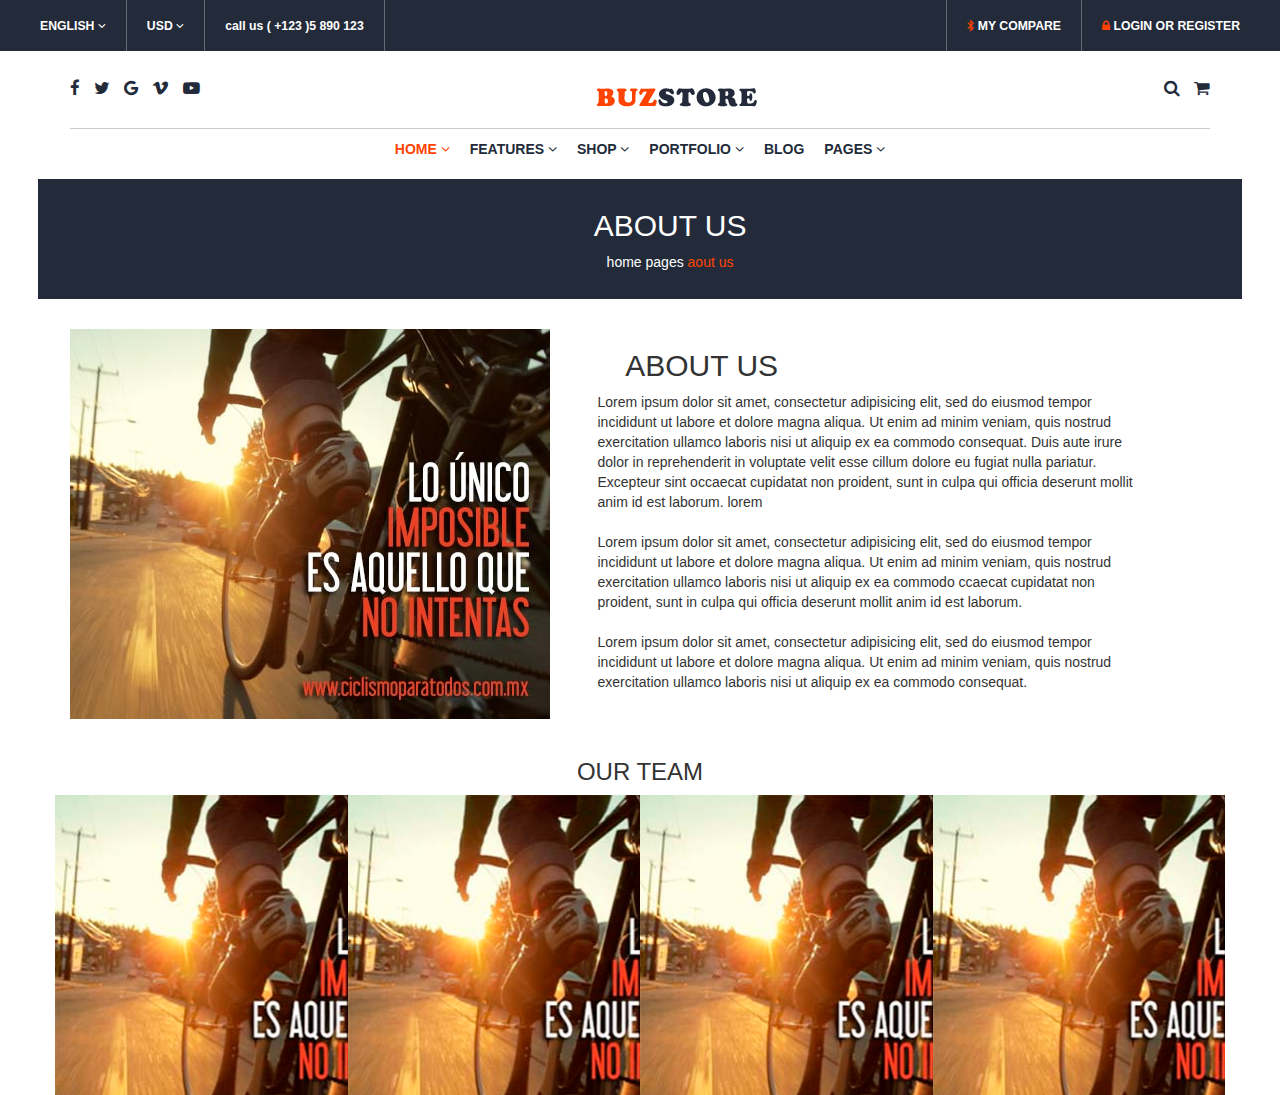
==== maquetacion-final/10.html @ 06519780 "pestaña10" ====
<!DOCTYPE html>
<html lang="en">
<head>
	<meta charset="UTF-8">
	<meta name="viewport" content="width=device-width, user-scalable=no, initial-scale=1.0, maximum-scale=1.0, minimum-scale=1.0">
	<title>Document</title>
	<link rel="stylesheet" href="https://cdnjs.cloudflare.com/ajax/libs/font-awesome/4.6.3/css/font-awesome.css">
	<link rel="stylesheet" href="css/style.css">
	<link rel="stylesheet" type="text/css" href="css/10.css">
	<link rel="stylesheet" href="css/bootstrap.min.css">
</head>
<body>
	<header>
		<div class="top_header">
			<div class="container_top_header">
				<div class="item_top_header">
					<ul>
						<li class="firs-border"><a href="">ENGLISH <i class="fa fa-angle-down" aria-hidden="true"></i></a></li>
						<li class="firs-border"><a href="">USD <i class="fa fa-angle-down" aria-hidden="true"></i></a></li>
						<li class="firs-border"><a href="">call us ( +123 )5 890 123</a></li>
					</ul>
				</div>
				<div class="item_top_header">
					<ul>
						<li class="second-border"><a href=""><i class="fa fa-bluetooth-b orange" aria-hidden="true"></i> MY COMPARE</a></li>
						<li class="second-border"><a href=""><i class="fa fa-lock orange" aria-hidden="true"></i> LOGIN OR REGISTER</a></li>
					</ul>
				</div>
			</div>
		</div>
		<div class="bottom_header">
			<div class="container">
				<div class="container_bottom_header">
					<div class="item_bottom_header w100">
						<a href="" class="sepa-left"><i class="fa fa-facebook" aria-hidden="true"></i></a>
						<a href="" class="sepa-left"><i class="fa fa-twitter" aria-hidden="true"></i></a>
						<a href="" class="sepa-left"><i class="fa fa-google" aria-hidden="true"></i></a>
						<a href="" class="sepa-left"><i class="fa fa-vimeo" aria-hidden="true"></i></a>
						<a href="" class="sepa-left"><i class="fa fa-youtube-play" aria-hidden="true"></i></a>
					</div>
					<div class="item_bottom_header w100">
						<h1><a href="index.html" class="sepa-left"><img src="img/logo.png" alt=""></a></h1>
					</div>
					<div class="item_bottom_header w100">
						<a href="#" class="sepa-right"><i class="fa fa-search" aria-hidden="true"></i></a>
						<a href="#" class="sepa-right"><i class="fa fa-shopping-cart" aria-hidden="true"></i></a>
					</div>
				</div>
				<div id="main-nav">
					<div class="nav">
						<ul>
							<li><a class="active" href="#">HOME <i class="fa fa-angle-down" aria-hidden="true"></i></a></li>
							<li><a href="#">FEATURES <i class="fa fa-angle-down" aria-hidden="true"></i></a></li>
							<li><a href="#">SHOP <i class="fa fa-angle-down" aria-hidden="true"></i></a></li>
							<li><a href="#">PORTFOLIO <i class="fa fa-angle-down" aria-hidden="true"></i></a></li>
							<li><a href="#">BLOG</a></li>
							<li><a href="#">PAGES <i class="fa fa-angle-down" aria-hidden="true"></i></a></li>
						</ul>
					</div>
					<div id="menu" class="menu-bar">
						<div class="uno"></div>
						<div class="dos"></div>
						<div class="tres"></div>
					</div>
				</div>
			</div>
		</div>
	</header>

	<div class="azul">
		<h2>ABOUT US</h2>
		<p class="subnav" >home pages <span class="naranja">aout us </span></p>
	</div>

	<section class="container">
		<div class="row">
			<div class="imagen col-xs-12 col-sm-5 col-md-5">
				<img src="img/promo.jpg ">
			</div>
			<div class="texto col-xs-12 col-sm-6 col-md-6">
				<h2>ABOUT US</h2>
				<p>Lorem ipsum dolor sit amet, consectetur adipisicing elit, sed do eiusmod
				tempor incididunt ut labore et dolore magna aliqua. Ut enim ad minim veniam,
				quis nostrud exercitation ullamco laboris nisi ut aliquip ex ea commodo
				consequat. Duis aute irure dolor in reprehenderit in voluptate velit esse
				cillum dolore eu fugiat nulla pariatur. Excepteur sint occaecat cupidatat non
				proident, sunt in culpa qui officia deserunt mollit anim id est laborum.
				lorem<br><br>Lorem ipsum dolor sit amet, consectetur adipisicing elit, sed do eiusmod
				tempor incididunt ut labore et dolore magna aliqua. Ut enim ad minim veniam,
				quis nostrud exercitation ullamco laboris nisi ut aliquip ex ea commodo
				ccaecat cupidatat non
				proident, sunt in culpa qui officia deserunt mollit anim id est laborum.<br><br>Lorem ipsum dolor sit amet, consectetur adipisicing elit, sed do eiusmod
				tempor incididunt ut labore et dolore magna aliqua. Ut enim ad minim veniam,
				quis nostrud exercitation ullamco laboris nisi ut aliquip ex ea commodo
				consequat.
				</p>
			</div>
		</div>

		<div class="cuadros row">
			<h3>OUR TEAM</h3>
			<div class="cuadreo1 col-xs-12 col-sm-5 col-md-3">
				<div class="info cuadreo1 col-xs-12 col-sm-5 col-md-12">
					<p>ANA OZAWA</p>
					<P class="naran">Marketing</P>
					<p>Lorem ipsum dolor sit amet, consectetur adipisicing elit, sed do eiusmod
					tempor incididunt ut labore et dolore magna aliqua. Ut enim ad minim veniam,
					quis nostrud exercitation.</p>
					<div class="item_bottom_header w100">
						<a class="ico" href="" class="sepa-left"><i class="fa fa-facebook" aria-hidden="true"></i></a>
						<a class="ico" href="" class="sepa-left"><i class="fa fa-twitter" aria-hidden="true"></i></a>
						<a class="ico" href="" class="sepa-left"><i class="fa fa-google" aria-hidden="true"></i></a>
						<a class="ico" href="" class="sepa-left"><i class="fa fa-vimeo" aria-hidden="true"></i></a>
						<a class="ico" href="" class="sepa-left"><i class="fa fa-youtube-play" aria-hidden="true"></i></a>
					</div>
				</div>
			</div>

			<div class="cuadreo1 col-xs-12 col-sm-5 col-md-3">
				<div class="info">
					<p>ANA OZAWA</p>
					<P class="naran">Marketing</P>
					<p>Lorem ipsum dolor sit amet, consectetur adipisicing elit, sed do eiusmod
					tempor incididunt ut labore et dolore magna aliqua. Ut enim ad minim veniam,
					quis nostrud exercitation.</p>
					<div class="item_bottom_header w100">
						<a class="ico" href="" class="sepa-left"><i class="fa fa-facebook" aria-hidden="true"></i></a>
						<a class="ico" href="" class="sepa-left"><i class="fa fa-twitter" aria-hidden="true"></i></a>
						<a class="ico" href="" class="sepa-left"><i class="fa fa-google" aria-hidden="true"></i></a>
						<a class="ico" href="" class="sepa-left"><i class="fa fa-vimeo" aria-hidden="true"></i></a>
						<a class="ico" href="" class="sepa-left"><i class="fa fa-youtube-play" aria-hidden="true"></i></a>
					</div>
				</div>
			</div>

			<div class="cuadreo1 col-xs-12 col-sm-5 col-md-3">
				<div class="info">
					<p>ANA OZAWA</p>
					<P class="naran">Marketing</P>
					<p>Lorem ipsum dolor sit amet, consectetur adipisicing elit, sed do eiusmod
					tempor incididunt ut labore et dolore magna aliqua. Ut enim ad minim veniam,
					quis nostrud exercitation.</p>
					<div class="item_bottom_header w100">
						<a class="ico" href="" class="sepa-left"><i class="fa fa-facebook" aria-hidden="true"></i></a>
						<a class="ico" href="" class="sepa-left"><i class="fa fa-twitter" aria-hidden="true"></i></a>
						<a class="ico" href="" class="sepa-left"><i class="fa fa-google" aria-hidden="true"></i></a>
						<a class="ico" href="" class="sepa-left"><i class="fa fa-vimeo" aria-hidden="true"></i></a>
						<a class="ico" href="" class="sepa-left"><i class="fa fa-youtube-play" aria-hidden="true"></i></a>
					</div>
				</div>
			</div>

			<div class="cuadreo1 col-xs-12 col-sm-5 col-md-3">
				<div class="info">
					<p>ANA OZAWA</p>
					<P class="naran">Marketing</P>
					<p>Lorem ipsum dolor sit amet, consectetur adipisicing elit, sed do eiusmod
					tempor incididunt ut labore et dolore magna aliqua. Ut enim ad minim veniam,
					quis nostrud exercitation.</p>
					<div class="item_bottom_header w100">
						<a class="ico" href="" class="sepa-left"><i class="fa fa-facebook" aria-hidden="true"></i></a>
						<a class="ico" href="" class="sepa-left"><i class="fa fa-twitter" aria-hidden="true"></i></a>
						<a class="ico" href="" class="sepa-left"><i class="fa fa-google" aria-hidden="true"></i></a>
						<a class="ico" href="" class="sepa-left"><i class="fa fa-vimeo" aria-hidden="true"></i></a>
						<a class="ico" href="" class="sepa-left"><i class="fa fa-youtube-play" aria-hidden="true"></i></a>
					</div>
				</div>
			</div>
		</div>
		
	</section>

	<script src="https://cdnjs.cloudflare.com/ajax/libs/jquery/3.1.1/jquery.min.js"></script>
	<script src='js/menu-bar.js'></script>
	<script src='js/bootstrap.min.js'></script>
</body>
</html>
---- maquetacion-final/css/style.css ----
body {
  margin: 0;
  padding: 0;
  font-family: sans-serif; }

.container {
  width: 90%;
  margin: auto;
  max-width: 1400px; }

.top_header {
  background: #232b3a;
  padding: 0 20px; }
  .top_header .container_top_header {
    display: flex;
    justify-content: space-between;
    flex-wrap: wrap; }
    .top_header .container_top_header .item_top_header ul {
      display: flex;
      padding: 0;
      margin: 0; }
      .top_header .container_top_header .item_top_header ul li {
        list-style: none;
        padding: 15px 0; }
        .top_header .container_top_header .item_top_header ul li a {
          text-decoration: none;
          color: #fff;
          font-size: 0.875em;
          font-weight: bold;
          margin: 0 20px; }
          .top_header .container_top_header .item_top_header ul li a .orange {
            color: #ff4301; }
      .top_header .container_top_header .item_top_header ul .firs-border {
        border-right: 1px solid rgba(255, 255, 255, 0.3); }
      .top_header .container_top_header .item_top_header ul .second-border {
        border-left: 1px solid rgba(255, 255, 255, 0.3); }

.bottom_header .container_bottom_header {
  display: flex;
  justify-content: space-between;
  flex-wrap: wrap;
  align-items: center;
  border-bottom: 1px solid #ccc; }
  .bottom_header .container_bottom_header .item_bottom_header a {
    color: #232b3a;
    transition: all .5s;
    font-size: 1.2em; }
    .bottom_header .container_bottom_header .item_bottom_header a:hover {
      color: #ff4301; }
  .bottom_header .container_bottom_header .item_bottom_header .sepa-left {
    margin-right: 10px; }
  .bottom_header .container_bottom_header .item_bottom_header .sepa-right {
    margin-left: 10px; }
.bottom_header .nav {
  display: flex;
  justify-content: center; }
  .bottom_header .nav ul {
    display: flex;
    padding: 0; }
    .bottom_header .nav ul li {
      list-style: none;
      margin: 10px 10px; }
      .bottom_header .nav ul li a {
        text-decoration: none;
        color: #232b3a;
        font-weight: bold;
        transition: all .5s; }
        .bottom_header .nav ul li a:hover {
          color: #ff4301; }
      .bottom_header .nav ul li a.active {
        color: #ff4301; }

.menu-bar {
  width: 35px;
  cursor: pointer;
  display: none; }
  .menu-bar .uno, .menu-bar .dos, .menu-bar .tres {
    width: 100%;
    background: #ff4301;
    height: 3px;
    -webkit-transition: all 0.5s;
    -moz-transition: all 0.5s;
    -ms-transition: all 0.5s;
    transition: all 0.5s; }
  .menu-bar .dos {
    margin: 5px 0; }

/*animacion*/
.mostrar .uno {
  transform: rotate(45deg) translate(5px, 5px); }

.mostrar .dos {
  opacity: 0; }

.mostrar .tres {
  transform: rotate(-45deg) translate(6px, -7px); }

.mostrar .menu {
  visibility: visible;
  opacity: 1; }

/*-----RESPONSIVE-----*/
@media screen and (max-width: 48em) {
  .bottom_header .nav {
    display: none; }
  .bottom_header .nav ul {
    flex-direction: column;
    align-items: center;
    justify-content: center; }
    .bottom_header .nav ul li a {
      margin-left: 0;
      line-height: 50px;
      color: #232b3a; }
  .bottom_header .nav.visible {
    height: 100vh; }
  .bottom_header .nav {
    display: flex;
    justify-content: center;
    background-color: #ccc;
    position: absolute;
    top: 0;
    left: 0;
    right: 0;
    width: 100%;
    z-index: -10;
    overflow: hidden;
    height: 0;
    transition: 0.5s height;
    -webkit-transition: 0.5s height;
    -moz-transition: 0.5s height;
    -ms-transition: 0.5s height; }

  .menu-bar {
    display: inline-block;
    float: right;
    margin-top: 10px; } }
@media screen and (max-width: 44.6875em) {
  .top_header {
    display: none; } }
@media screen and (max-width: 30em) {
  .w100 {
    width: 100%;
    align-items: center;
    text-align: center;
    vertical-aling: middle; }

  .bottom_header {
    flex-direction: column; } }

/*# sourceMappingURL=style.css.map */
---- maquetacion-final/css/10.css ----
.azul{
	width: 94%;
	margin-left: 3%;
	padding-top: 10px;
	height: 120px;
	background: #232b3a;
	color: white;
	text-align: center;	
	margin-bottom: 30px;
}

h2{
	padding-left: 5%;
}

.subnav{
	padding-left: 5%;
}

.imagen{
	width: 100%;
}

.naranja{
	color: #ff4301;
}

.texto{
	margin-left: 40px;
}

.cuadros{
	padding-top: 20px;
}

.camp-text{
	text-align: center;
}

.naran{
	text-align: center;
	color: #ff4301;
}

h3{
	color: red;
	text-align: center;
	font-size: 20px;
}

@media (max-width: 1200px) {
	.texto{
		margin-right: 30px;
	}
}


.cuadreo1{
	height: 300px;
	width: 50%;
	background: url(../img/promo1.jpg);
}

.info{
	padding-top: 80px;
	text-align: center;
	color: white;
	width: 100%;
	height:300px;	
	background: rgba(31, 31, 31, 0.9);
	-webkit-transition:opacity 0.5s;
	opacity: 0;
}

.cuadreo1:hover .info{
	opacity: 1

}

.ico i{
	margin-left: 10px;
	color: white;
}

.ico i:hover{
	color: #ff4301;
	background-attachment: fixed;
}
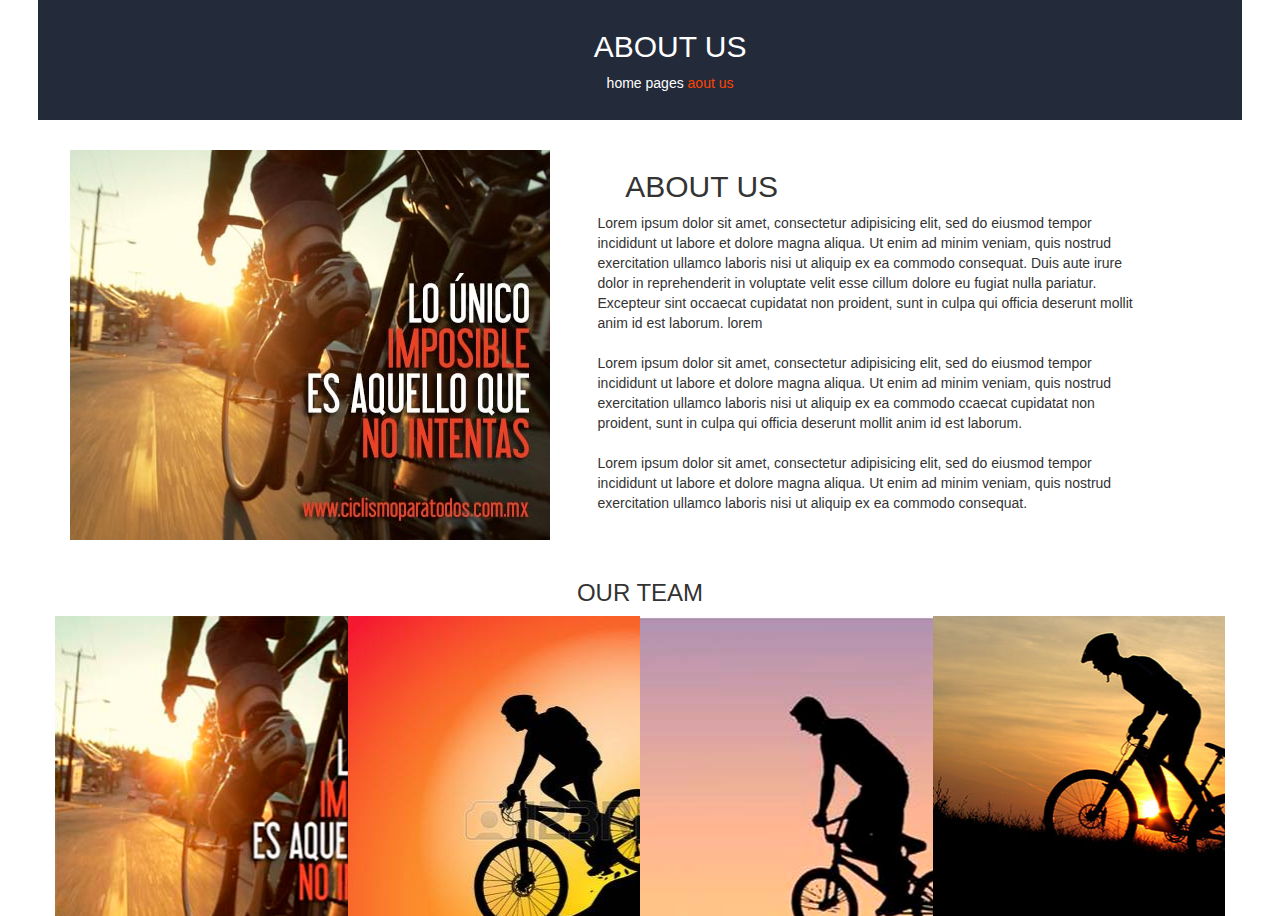
==== commit f6ca777c: "cuerpo pestaña10" ====
--- a/maquetacion-final/10.html
+++ b/maquetacion-final/10.html
@@ -10,62 +10,6 @@
 	<link rel="stylesheet" href="css/bootstrap.min.css">
 </head>
 <body>
-	<header>
-		<div class="top_header">
-			<div class="container_top_header">
-				<div class="item_top_header">
-					<ul>
-						<li class="firs-border"><a href="">ENGLISH <i class="fa fa-angle-down" aria-hidden="true"></i></a></li>
-						<li class="firs-border"><a href="">USD <i class="fa fa-angle-down" aria-hidden="true"></i></a></li>
-						<li class="firs-border"><a href="">call us ( +123 )5 890 123</a></li>
-					</ul>
-				</div>
-				<div class="item_top_header">
-					<ul>
-						<li class="second-border"><a href=""><i class="fa fa-bluetooth-b orange" aria-hidden="true"></i> MY COMPARE</a></li>
-						<li class="second-border"><a href=""><i class="fa fa-lock orange" aria-hidden="true"></i> LOGIN OR REGISTER</a></li>
-					</ul>
-				</div>
-			</div>
-		</div>
-		<div class="bottom_header">
-			<div class="container">
-				<div class="container_bottom_header">
-					<div class="item_bottom_header w100">
-						<a href="" class="sepa-left"><i class="fa fa-facebook" aria-hidden="true"></i></a>
-						<a href="" class="sepa-left"><i class="fa fa-twitter" aria-hidden="true"></i></a>
-						<a href="" class="sepa-left"><i class="fa fa-google" aria-hidden="true"></i></a>
-						<a href="" class="sepa-left"><i class="fa fa-vimeo" aria-hidden="true"></i></a>
-						<a href="" class="sepa-left"><i class="fa fa-youtube-play" aria-hidden="true"></i></a>
-					</div>
-					<div class="item_bottom_header w100">
-						<h1><a href="index.html" class="sepa-left"><img src="img/logo.png" alt=""></a></h1>
-					</div>
-					<div class="item_bottom_header w100">
-						<a href="#" class="sepa-right"><i class="fa fa-search" aria-hidden="true"></i></a>
-						<a href="#" class="sepa-right"><i class="fa fa-shopping-cart" aria-hidden="true"></i></a>
-					</div>
-				</div>
-				<div id="main-nav">
-					<div class="nav">
-						<ul>
-							<li><a class="active" href="#">HOME <i class="fa fa-angle-down" aria-hidden="true"></i></a></li>
-							<li><a href="#">FEATURES <i class="fa fa-angle-down" aria-hidden="true"></i></a></li>
-							<li><a href="#">SHOP <i class="fa fa-angle-down" aria-hidden="true"></i></a></li>
-							<li><a href="#">PORTFOLIO <i class="fa fa-angle-down" aria-hidden="true"></i></a></li>
-							<li><a href="#">BLOG</a></li>
-							<li><a href="#">PAGES <i class="fa fa-angle-down" aria-hidden="true"></i></a></li>
-						</ul>
-					</div>
-					<div id="menu" class="menu-bar">
-						<div class="uno"></div>
-						<div class="dos"></div>
-						<div class="tres"></div>
-					</div>
-				</div>
-			</div>
-		</div>
-	</header>
 
 	<div class="azul">
 		<h2>ABOUT US</h2>
@@ -116,7 +60,7 @@
 				</div>
 			</div>
 
-			<div class="cuadreo1 col-xs-12 col-sm-5 col-md-3">
+			<div class="cuadreo2 col-xs-12 col-sm-5 col-md-3">
 				<div class="info">
 					<p>ANA OZAWA</p>
 					<P class="naran">Marketing</P>
@@ -133,7 +77,7 @@
 				</div>
 			</div>
 
-			<div class="cuadreo1 col-xs-12 col-sm-5 col-md-3">
+			<div class="cuadreo3 col-xs-12 col-sm-5 col-md-3">
 				<div class="info">
 					<p>ANA OZAWA</p>
 					<P class="naran">Marketing</P>
@@ -150,7 +94,7 @@
 				</div>
 			</div>
 
-			<div class="cuadreo1 col-xs-12 col-sm-5 col-md-3">
+			<div class="cuadreo4 col-xs-12 col-sm-5 col-md-3">
 				<div class="info">
 					<p>ANA OZAWA</p>
 					<P class="naran">Marketing</P>
--- a/maquetacion-final/css/10.css
+++ b/maquetacion-final/css/10.css
@@ -88,3 +88,36 @@
 	color: #ff4301;
 	background-attachment: fixed;
 }
+
+.cuadreo2{
+	height: 300px;
+	width: 50%;
+	background: url(../img/bici.jpg);
+}
+
+.cuadreo2:hover .info{
+	opacity: 1
+
+}
+
+.cuadreo3{
+	height: 300px;
+	width: 50%;
+	background: url(../img/bici2.jpg);
+}
+
+.cuadreo3:hover .info{
+	opacity: 1
+
+}
+
+.cuadreo4{
+	height: 300px;
+	width: 50%;
+	background: url(../img/ciclismo.jpg);
+}
+
+.cuadreo4:hover .info{
+	opacity: 1
+
+}
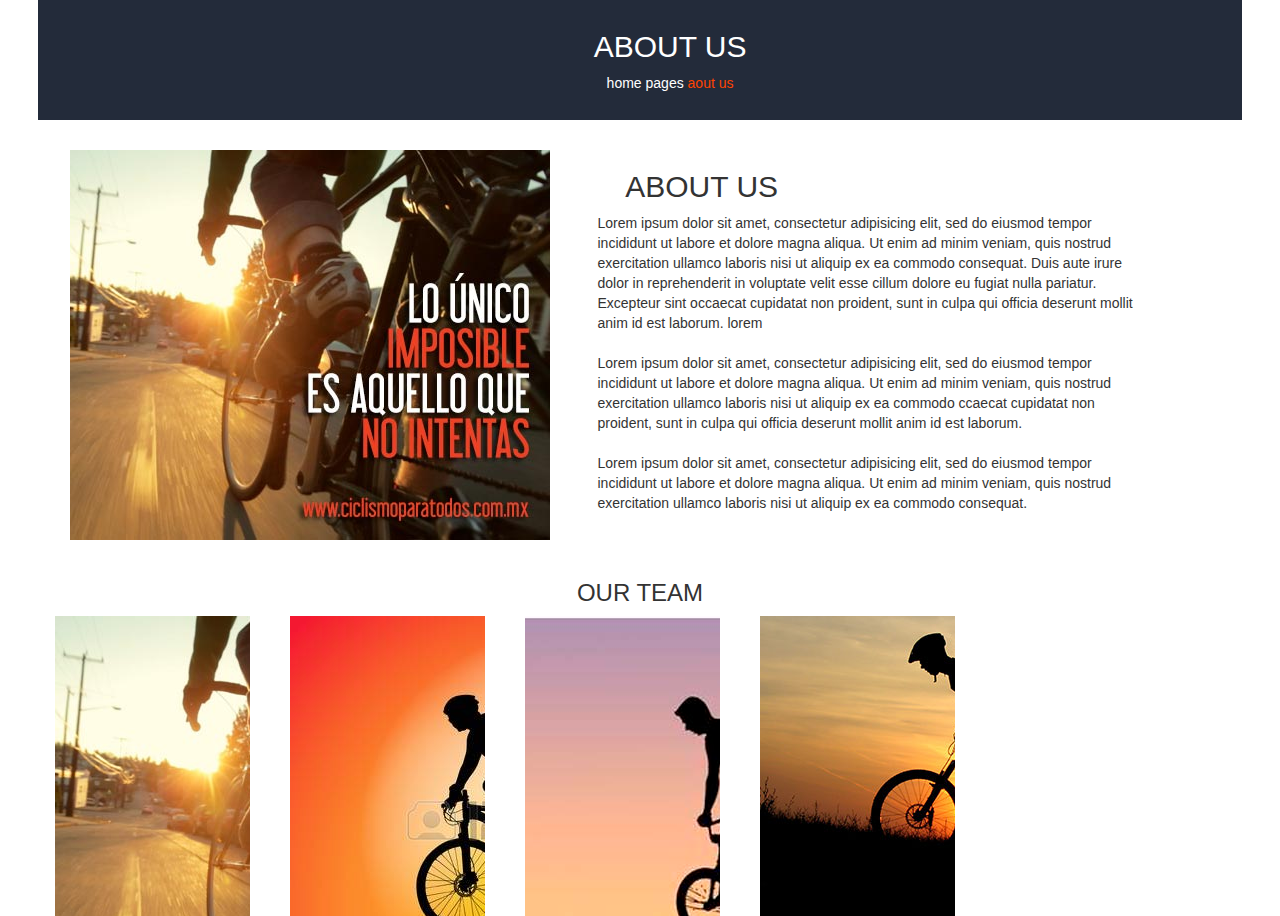
==== commit 777df482: "10" ====
--- a/maquetacion-final/10.html
+++ b/maquetacion-final/10.html
@@ -43,13 +43,12 @@
 
 		<div class="cuadros row">
 			<h3>OUR TEAM</h3>
-			<div class="cuadreo1 col-xs-12 col-sm-5 col-md-3">
-				<div class="info cuadreo1 col-xs-12 col-sm-5 col-md-12">
+			<div class="cuadreo1 col-xs-12 col-sm-5 col-md-2">
+				<div class="info">
 					<p>ANA OZAWA</p>
 					<P class="naran">Marketing</P>
 					<p>Lorem ipsum dolor sit amet, consectetur adipisicing elit, sed do eiusmod
-					tempor incididunt ut labore et dolore magna aliqua. Ut enim ad minim veniam,
-					quis nostrud exercitation.</p>
+					tempor.</p>
 					<div class="item_bottom_header w100">
 						<a class="ico" href="" class="sepa-left"><i class="fa fa-facebook" aria-hidden="true"></i></a>
 						<a class="ico" href="" class="sepa-left"><i class="fa fa-twitter" aria-hidden="true"></i></a>
@@ -60,13 +59,12 @@
 				</div>
 			</div>
 
-			<div class="cuadreo2 col-xs-12 col-sm-5 col-md-3">
+			<div class="cuadreo2 col-xs-12 col-sm-5 col-md-2">
 				<div class="info">
 					<p>ANA OZAWA</p>
 					<P class="naran">Marketing</P>
 					<p>Lorem ipsum dolor sit amet, consectetur adipisicing elit, sed do eiusmod
-					tempor incididunt ut labore et dolore magna aliqua. Ut enim ad minim veniam,
-					quis nostrud exercitation.</p>
+					tempor.</p>
 					<div class="item_bottom_header w100">
 						<a class="ico" href="" class="sepa-left"><i class="fa fa-facebook" aria-hidden="true"></i></a>
 						<a class="ico" href="" class="sepa-left"><i class="fa fa-twitter" aria-hidden="true"></i></a>
@@ -77,13 +75,12 @@
 				</div>
 			</div>
 
-			<div class="cuadreo3 col-xs-12 col-sm-5 col-md-3">
+			<div class="cuadreo3 col-xs-12 col-sm-5 col-md-2">
 				<div class="info">
 					<p>ANA OZAWA</p>
 					<P class="naran">Marketing</P>
 					<p>Lorem ipsum dolor sit amet, consectetur adipisicing elit, sed do eiusmod
-					tempor incididunt ut labore et dolore magna aliqua. Ut enim ad minim veniam,
-					quis nostrud exercitation.</p>
+					tempor.</p>
 					<div class="item_bottom_header w100">
 						<a class="ico" href="" class="sepa-left"><i class="fa fa-facebook" aria-hidden="true"></i></a>
 						<a class="ico" href="" class="sepa-left"><i class="fa fa-twitter" aria-hidden="true"></i></a>
@@ -94,13 +91,12 @@
 				</div>
 			</div>
 
-			<div class="cuadreo4 col-xs-12 col-sm-5 col-md-3">
+			<div class="cuadreo4 col-xs-12 col-sm-5 col-md-2">
 				<div class="info">
 					<p>ANA OZAWA</p>
 					<P class="naran">Marketing</P>
 					<p>Lorem ipsum dolor sit amet, consectetur adipisicing elit, sed do eiusmod
-					tempor incididunt ut labore et dolore magna aliqua. Ut enim ad minim veniam,
-					quis nostrud exercitation.</p>
+					tempor.</p>
 					<div class="item_bottom_header w100">
 						<a class="ico" href="" class="sepa-left"><i class="fa fa-facebook" aria-hidden="true"></i></a>
 						<a class="ico" href="" class="sepa-left"><i class="fa fa-twitter" aria-hidden="true"></i></a>
--- a/maquetacion-final/css/10.css
+++ b/maquetacion-final/css/10.css
@@ -60,7 +60,8 @@
 .cuadreo1{
 	height: 300px;
 	width: 50%;
-	background: url(../img/promo1.jpg);
+	background: url(../img/promo.jpg);
+	margin-right: 40px;
 }
 
 .info{
@@ -93,6 +94,7 @@
 	height: 300px;
 	width: 50%;
 	background: url(../img/bici.jpg);
+	margin-right: 40px;
 }
 
 .cuadreo2:hover .info{
@@ -104,6 +106,7 @@
 	height: 300px;
 	width: 50%;
 	background: url(../img/bici2.jpg);
+	margin-right: 40px;
 }
 
 .cuadreo3:hover .info{
@@ -115,6 +118,7 @@
 	height: 300px;
 	width: 50%;
 	background: url(../img/ciclismo.jpg);
+
 }
 
 .cuadreo4:hover .info{
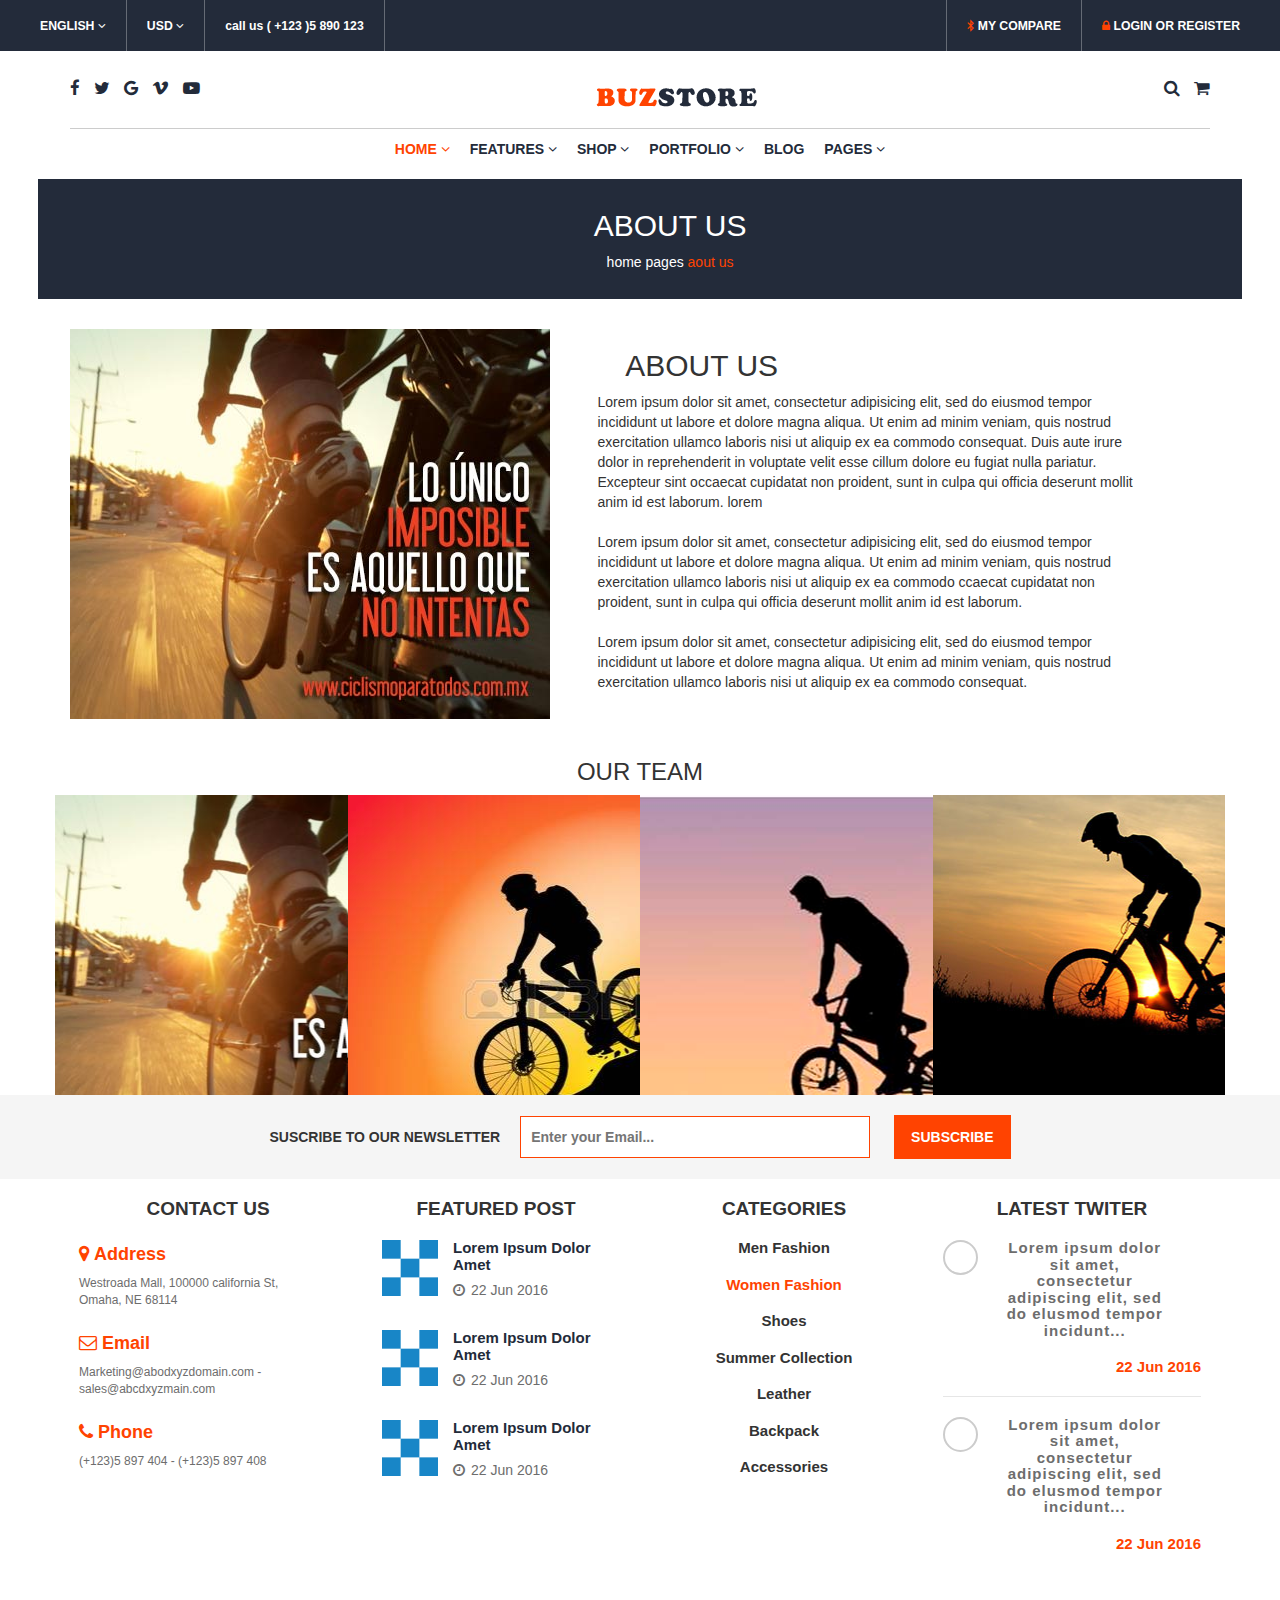
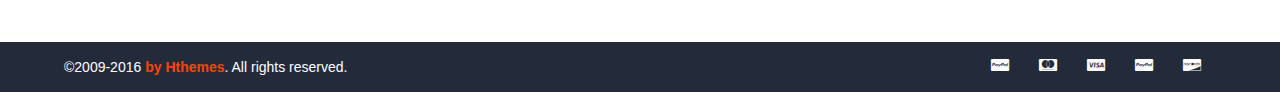
==== commit 811a988e: "pestaña10" ====
--- a/maquetacion-final/10.html
+++ b/maquetacion-final/10.html
@@ -5,11 +5,70 @@
 	<meta name="viewport" content="width=device-width, user-scalable=no, initial-scale=1.0, maximum-scale=1.0, minimum-scale=1.0">
 	<title>Document</title>
 	<link rel="stylesheet" href="https://cdnjs.cloudflare.com/ajax/libs/font-awesome/4.6.3/css/font-awesome.css">
+	<link rel="stylesheet" href="css/main.css">
+	<link rel="stylesheet" href="css/footer.css">
 	<link rel="stylesheet" href="css/style.css">
 	<link rel="stylesheet" type="text/css" href="css/10.css">
 	<link rel="stylesheet" href="css/bootstrap.min.css">
 </head>
 <body>
+
+	<header>
+		<div class="top_header">
+			<div class="container_top_header">
+				<div class="item_top_header">
+					<ul>
+						<li class="firs-border"><a href="">ENGLISH <i class="fa fa-angle-down" aria-hidden="true"></i></a></li>
+						<li class="firs-border"><a href="">USD <i class="fa fa-angle-down" aria-hidden="true"></i></a></li>
+						<li class="firs-border"><a href="">call us ( +123 )5 890 123</a></li>
+					</ul>
+				</div>
+				<div class="item_top_header">
+					<ul>
+						<li class="second-border"><a href=""><i class="fa fa-bluetooth-b orange" aria-hidden="true"></i> MY COMPARE</a></li>
+						<li class="second-border"><a href=""><i class="fa fa-lock orange" aria-hidden="true"></i> LOGIN OR REGISTER</a></li>
+					</ul>
+				</div>
+			</div>
+		</div>
+		<div class="bottom_header">
+			<div class="container">
+				<div class="container_bottom_header">
+					<div class="item_bottom_header w100">
+						<a href="" class="sepa-left"><i class="fa fa-facebook" aria-hidden="true"></i></a>
+						<a href="" class="sepa-left"><i class="fa fa-twitter" aria-hidden="true"></i></a>
+						<a href="" class="sepa-left"><i class="fa fa-google" aria-hidden="true"></i></a>
+						<a href="" class="sepa-left"><i class="fa fa-vimeo" aria-hidden="true"></i></a>
+						<a href="" class="sepa-left"><i class="fa fa-youtube-play" aria-hidden="true"></i></a>
+					</div>
+					<div class="item_bottom_header w100">
+						<h1><a href="index.html" class="sepa-left"><img src="img/logo.png" alt=""></a></h1>
+					</div>
+					<div class="item_bottom_header w100">
+						<a href="#" class="sepa-right"><i class="fa fa-search" aria-hidden="true"></i></a>
+						<a href="#" class="sepa-right"><i class="fa fa-shopping-cart" aria-hidden="true"></i></a>
+					</div>
+				</div>
+				<div id="main-nav">
+					<div class="nav">
+						<ul>
+							<li><a class="active" href="#">HOME <i class="fa fa-angle-down" aria-hidden="true"></i></a></li>
+							<li><a href="#">FEATURES <i class="fa fa-angle-down" aria-hidden="true"></i></a></li>
+							<li><a href="#">SHOP <i class="fa fa-angle-down" aria-hidden="true"></i></a></li>
+							<li><a href="#">PORTFOLIO <i class="fa fa-angle-down" aria-hidden="true"></i></a></li>
+							<li><a href="#">BLOG</a></li>
+							<li><a href="#">PAGES <i class="fa fa-angle-down" aria-hidden="true"></i></a></li>
+						</ul>
+					</div>
+					<div id="menu" class="menu-bar">
+						<div class="uno"></div>
+						<div class="dos"></div>
+						<div class="tres"></div>
+					</div>
+				</div>
+			</div>
+		</div>
+	</header>
 
 	<div class="azul">
 		<h2>ABOUT US</h2>
@@ -43,72 +102,167 @@
 
 		<div class="cuadros row">
 			<h3>OUR TEAM</h3>
-			<div class="cuadreo1 col-xs-12 col-sm-5 col-md-2">
-				<div class="info">
-					<p>ANA OZAWA</p>
-					<P class="naran">Marketing</P>
-					<p>Lorem ipsum dolor sit amet, consectetur adipisicing elit, sed do eiusmod
-					tempor.</p>
-					<div class="item_bottom_header w100">
-						<a class="ico" href="" class="sepa-left"><i class="fa fa-facebook" aria-hidden="true"></i></a>
-						<a class="ico" href="" class="sepa-left"><i class="fa fa-twitter" aria-hidden="true"></i></a>
-						<a class="ico" href="" class="sepa-left"><i class="fa fa-google" aria-hidden="true"></i></a>
-						<a class="ico" href="" class="sepa-left"><i class="fa fa-vimeo" aria-hidden="true"></i></a>
-						<a class="ico" href="" class="sepa-left"><i class="fa fa-youtube-play" aria-hidden="true"></i></a>
-					</div>
-				</div>
-			</div>
-
-			<div class="cuadreo2 col-xs-12 col-sm-5 col-md-2">
-				<div class="info">
-					<p>ANA OZAWA</p>
-					<P class="naran">Marketing</P>
-					<p>Lorem ipsum dolor sit amet, consectetur adipisicing elit, sed do eiusmod
-					tempor.</p>
-					<div class="item_bottom_header w100">
-						<a class="ico" href="" class="sepa-left"><i class="fa fa-facebook" aria-hidden="true"></i></a>
-						<a class="ico" href="" class="sepa-left"><i class="fa fa-twitter" aria-hidden="true"></i></a>
-						<a class="ico" href="" class="sepa-left"><i class="fa fa-google" aria-hidden="true"></i></a>
-						<a class="ico" href="" class="sepa-left"><i class="fa fa-vimeo" aria-hidden="true"></i></a>
-						<a class="ico" href="" class="sepa-left"><i class="fa fa-youtube-play" aria-hidden="true"></i></a>
-					</div>
-				</div>
-			</div>
-
-			<div class="cuadreo3 col-xs-12 col-sm-5 col-md-2">
-				<div class="info">
-					<p>ANA OZAWA</p>
-					<P class="naran">Marketing</P>
-					<p>Lorem ipsum dolor sit amet, consectetur adipisicing elit, sed do eiusmod
-					tempor.</p>
-					<div class="item_bottom_header w100">
-						<a class="ico" href="" class="sepa-left"><i class="fa fa-facebook" aria-hidden="true"></i></a>
-						<a class="ico" href="" class="sepa-left"><i class="fa fa-twitter" aria-hidden="true"></i></a>
-						<a class="ico" href="" class="sepa-left"><i class="fa fa-google" aria-hidden="true"></i></a>
-						<a class="ico" href="" class="sepa-left"><i class="fa fa-vimeo" aria-hidden="true"></i></a>
-						<a class="ico" href="" class="sepa-left"><i class="fa fa-youtube-play" aria-hidden="true"></i></a>
-					</div>
-				</div>
-			</div>
-
-			<div class="cuadreo4 col-xs-12 col-sm-5 col-md-2">
-				<div class="info">
-					<p>ANA OZAWA</p>
-					<P class="naran">Marketing</P>
-					<p>Lorem ipsum dolor sit amet, consectetur adipisicing elit, sed do eiusmod
-					tempor.</p>
-					<div class="item_bottom_header w100">
-						<a class="ico" href="" class="sepa-left"><i class="fa fa-facebook" aria-hidden="true"></i></a>
-						<a class="ico" href="" class="sepa-left"><i class="fa fa-twitter" aria-hidden="true"></i></a>
-						<a class="ico" href="" class="sepa-left"><i class="fa fa-google" aria-hidden="true"></i></a>
-						<a class="ico" href="" class="sepa-left"><i class="fa fa-vimeo" aria-hidden="true"></i></a>
-						<a class="ico" href="" class="sepa-left"><i class="fa fa-youtube-play" aria-hidden="true"></i></a>
-					</div>
-				</div>
-			</div>
-		</div>
-		
+			<div class="cuadreo1 col-xs-12 col-sm-5 col-md-3">
+				<div class="info">
+					<p>ANA OZAWA</p>
+					<P class="naran">Marketing</P>
+					<p>Lorem ipsum dolor sit amet, consectetur adipisicing elit, sed do eiusmod
+					tempor.</p>
+					<div class="item_bottom_header w100">
+						<a class="ico" href="" class="sepa-left"><i class="fa fa-facebook" aria-hidden="true"></i></a>
+						<a class="ico" href="" class="sepa-left"><i class="fa fa-twitter" aria-hidden="true"></i></a>
+						<a class="ico" href="" class="sepa-left"><i class="fa fa-google" aria-hidden="true"></i></a>
+						<a class="ico" href="" class="sepa-left"><i class="fa fa-vimeo" aria-hidden="true"></i></a>
+						<a class="ico" href="" class="sepa-left"><i class="fa fa-youtube-play" aria-hidden="true"></i></a>
+					</div>
+				</div>
+			</div>
+
+			<div class="cuadreo2 col-xs-12 col-sm-5 col-md-3">
+				<div class="info">
+					<p>ANA OZAWA</p>
+					<P class="naran">Marketing</P>
+					<p>Lorem ipsum dolor sit amet, consectetur adipisicing elit, sed do eiusmod
+					tempor.</p>
+					<div class="item_bottom_header w100">
+						<a class="ico" href="" class="sepa-left"><i class="fa fa-facebook" aria-hidden="true"></i></a>
+						<a class="ico" href="" class="sepa-left"><i class="fa fa-twitter" aria-hidden="true"></i></a>
+						<a class="ico" href="" class="sepa-left"><i class="fa fa-google" aria-hidden="true"></i></a>
+						<a class="ico" href="" class="sepa-left"><i class="fa fa-vimeo" aria-hidden="true"></i></a>
+						<a class="ico" href="" class="sepa-left"><i class="fa fa-youtube-play" aria-hidden="true"></i></a>
+					</div>
+				</div>
+			</div>
+
+			<div class="cuadreo3 col-xs-12 col-sm-5 col-md-3">
+				<div class="info">
+					<p>ANA OZAWA</p>
+					<P class="naran">Marketing</P>
+					<p>Lorem ipsum dolor sit amet, consectetur adipisicing elit, sed do eiusmod
+					tempor.</p>
+					<div class="item_bottom_header w100">
+						<a class="ico" href="" class="sepa-left"><i class="fa fa-facebook" aria-hidden="true"></i></a>
+						<a class="ico" href="" class="sepa-left"><i class="fa fa-twitter" aria-hidden="true"></i></a>
+						<a class="ico" href="" class="sepa-left"><i class="fa fa-google" aria-hidden="true"></i></a>
+						<a class="ico" href="" class="sepa-left"><i class="fa fa-vimeo" aria-hidden="true"></i></a>
+						<a class="ico" href="" class="sepa-left"><i class="fa fa-youtube-play" aria-hidden="true"></i></a>
+					</div>
+				</div>
+			</div>
+
+			<div class="cuadreo4 col-xs-12 col-sm-5 col-md-3">
+				<div class="info">
+					<p>ANA OZAWA</p>
+					<P class="naran">Marketing</P>
+					<p>Lorem ipsum dolor sit amet, consectetur adipisicing elit, sed do eiusmod
+					tempor.</p>
+					<div class="item_bottom_header w100">
+						<a class="ico" href="" class="sepa-left"><i class="fa fa-facebook" aria-hidden="true"></i></a>
+						<a class="ico" href="" class="sepa-left"><i class="fa fa-twitter" aria-hidden="true"></i></a>
+						<a class="ico" href="" class="sepa-left"><i class="fa fa-google" aria-hidden="true"></i></a>
+						<a class="ico" href="" class="sepa-left"><i class="fa fa-vimeo" aria-hidden="true"></i></a>
+						<a class="ico" href="" class="sepa-left"><i class="fa fa-youtube-play" aria-hidden="true"></i></a>
+					</div>
+				</div>
+			</div>
+		</div>
 	</section>
+
+
+	<section>
+		<div class="top-footer">
+			<div class="buscar">
+				SUSCRIBE TO OUR NEWSLETTER<input placeholder="Enter your Email..." class="campo" type="text"></input>
+				<input class="boton" type="button" value="SUBSCRIBE"></input>
+			</div>
+			<div class="resto">
+				<div class="contact FI col-lg-3 col-md-3 col-sm-6 col-xs-12">
+					<h3>CONTACT US</h3>
+					<div class="texto">
+						<h4 class="orange2"><i class="fa fa-map-marker" aria-hidden="true"></i>Address</h4>
+						<p>Westroada Mall, 100000 california St,<br>Omaha, NE 68114</p>
+					</div>
+					<div class="texto">
+						<h4 class="orange2"><i class="fa fa-envelope-o" aria-hidden="true"></i>Email</h4>
+						<p>Marketing@abodxyzdomain.com -<br>sales@abcdxyzmain.com</p>
+					</div>
+					<div class="texto">
+						<h4 class="orange2"><i class="fa fa-phone" aria-hidden="true"></i>Phone</h4>
+						<p>(+123)5 897 404 - (+123)5 897 408</p>
+					</div>
+				</div>
+				<div class="featured FI col-lg-3 col-md-3 col-sm-6 col-xs-12">
+					<h3>FEATURED POST</h3>
+					<div class="posts">
+						<div class="post-img col-lg-4">
+							<img src="img/lorem.png">
+						</div>
+						<div class="post-text col-lg-8">
+							<h4>Lorem Ipsum Dolor Amet</h4>
+							<p class="date"><i class="fa fa-clock-o" aria-hidden="true"></i>22 Jun 2016</p>
+						</div>
+					</div>
+					<div class="posts">
+						<div class="post-img col-lg-4">
+							<img src="img/lorem.png">
+						</div>
+						<div class="post-text col-lg-8">
+							<h4>Lorem Ipsum Dolor Amet</h4>
+							<p class="date"><i class="fa fa-clock-o" aria-hidden="true"></i>22 Jun 2016</p>
+						</div>
+					</div>
+					<div class="posts">
+						<div class="post-img col-lg-4">
+							<img src="img/lorem.png">
+						</div>
+						<div class="post-text col-lg-8">
+							<h4>Lorem Ipsum Dolor Amet</h4>
+							<p class="date"><i class="fa fa-clock-o" aria-hidden="true"></i>22 Jun 2016</p>
+						</div>
+					</div>
+				</div>
+				<div class="categories FI col-lg-3 col-md-3 col-sm-6 col-xs-12">
+					<h3>CATEGORIES</h3>
+					<div class="cat-text">
+						<h3>Men Fashion</h3>
+						<h3 class="orange2">Women Fashion</h3>
+						<h3>Shoes</h3>
+						<h3>Summer Collection</h3>
+						<h3>Leather</h3>
+						<h3>Backpack</h3>
+						<h3>Accessories</h3>
+
+					</div>
+				</div>
+				<div class="latest FI col-lg-3 col-md-3 col-sm-6 col-xs-12">
+					<h3>LATEST TWITER</h3>
+					<div class="twi-all">
+						<div class="circle col-lg-3"></div>
+						<h3 class="col-lg-9">Lorem ipsum dolor sit amet, consectetur adipiscing elit, sed do elusmod tempor incidunt...</h3>
+					</div>
+					<h3 class="orange2 twi-orange">22 Jun 2016</h3>
+					<div class="twi-bb"></div>
+					<div class="twi-all">
+						<div class="circle col-lg-3"></div>
+						<h3 class="col-lg-9">Lorem ipsum dolor sit amet, consectetur adipiscing elit, sed do elusmod tempor incidunt...</h3>
+					</div>
+					<h3 class="orange2 twi-orange">22 Jun 2016</h3>
+				</div>
+			</div>
+		</div>
+	</div>
+		<footer>
+			<div class="encabezado2">
+				<span class="izq2 MB">©2009-2016 <span class="orange2 MB">by Hthemes</span>. All rights reserved.</span>
+				<div class="cards fa fa-cc-discover"></div>
+				<div class="cards fa fa-cc-paypal" aria-hidden="true"></div>
+				<div class="cards fa fa-cc-visa" aria-hidden="true"></div>
+				<div class="cards fa fa-cc-mastercard" aria-hidden="true"></div>
+				<div class="cards fa fa-cc-paypal" aria-hidden="true"></div>
+			</div>
+		</footer>
+	</section>
+
 
 	<script src="https://cdnjs.cloudflare.com/ajax/libs/jquery/3.1.1/jquery.min.js"></script>
 	<script src='js/menu-bar.js'></script>
--- a/maquetacion-final/css/main.css
+++ b/maquetacion-final/css/main.css
@@ -0,0 +1,150 @@
+body {
+  margin: 0;
+  padding: 0;
+  font-family: sans-serif; }
+
+.container {
+  width: 90%;
+  margin: auto;
+  max-width: 1400px; }
+
+.top_header {
+  background: #232b3a;
+  padding: 0 20px; }
+  .top_header .container_top_header {
+    display: flex;
+    justify-content: space-between;
+    flex-wrap: wrap; }
+    .top_header .container_top_header .item_top_header ul {
+      display: flex;
+      padding: 0;
+      margin: 0; }
+      .top_header .container_top_header .item_top_header ul li {
+        list-style: none;
+        padding: 15px 0; }
+        .top_header .container_top_header .item_top_header ul li a {
+          text-decoration: none;
+          color: #fff;
+          font-size: 0.875em;
+          font-weight: bold;
+          margin: 0 20px; }
+          .top_header .container_top_header .item_top_header ul li a .orange {
+            color: #ff4301; }
+      .top_header .container_top_header .item_top_header ul .firs-border {
+        border-right: 1px solid rgba(255, 255, 255, 0.3); }
+      .top_header .container_top_header .item_top_header ul .second-border {
+        border-left: 1px solid rgba(255, 255, 255, 0.3); }
+
+.bottom_header .container_bottom_header {
+  display: flex;
+  justify-content: space-between;
+  flex-wrap: wrap;
+  align-items: center;
+  border-bottom: 1px solid #ccc; }
+  .bottom_header .container_bottom_header .item_bottom_header a {
+    color: #232b3a;
+    transition: all .5s;
+    font-size: 1.2em; }
+    .bottom_header .container_bottom_header .item_bottom_header a:hover {
+      color: #ff4301; }
+  .bottom_header .container_bottom_header .item_bottom_header .sepa-left {
+    margin-right: 10px; }
+  .bottom_header .container_bottom_header .item_bottom_header .sepa-right {
+    margin-left: 10px; }
+.bottom_header .nav {
+  display: flex;
+  justify-content: center; }
+  .bottom_header .nav ul {
+    display: flex;
+    padding: 0; }
+    .bottom_header .nav ul li {
+      list-style: none;
+      margin: 10px 10px; }
+      .bottom_header .nav ul li a {
+        text-decoration: none;
+        color: #232b3a;
+        font-weight: bold;
+        transition: all .5s; }
+        .bottom_header .nav ul li a:hover {
+          color: #ff4301; }
+      .bottom_header .nav ul li a.active {
+        color: #ff4301; }
+
+.menu-bar {
+  width: 35px;
+  cursor: pointer;
+  display: none; }
+  .menu-bar .uno, .menu-bar .dos, .menu-bar .tres {
+    width: 100%;
+    background: #ff4301;
+    height: 3px;
+    -webkit-transition: all 0.5s;
+    -moz-transition: all 0.5s;
+    -ms-transition: all 0.5s;
+    transition: all 0.5s; }
+  .menu-bar .dos {
+    margin: 5px 0; }
+
+/*animacion*/
+.mostrar .uno {
+  transform: rotate(45deg) translate(5px, 5px); }
+
+.mostrar .dos {
+  opacity: 0; }
+
+.mostrar .tres {
+  transform: rotate(-45deg) translate(6px, -7px); }
+
+.mostrar .menu {
+  visibility: visible;
+  opacity: 1; }
+
+/*-----RESPONSIVE-----*/
+@media screen and (max-width: 48em) {
+  .bottom_header .nav {
+    display: none; }
+  .bottom_header .nav ul {
+    flex-direction: column;
+    align-items: center;
+    justify-content: center; }
+    .bottom_header .nav ul li a {
+      margin-left: 0;
+      line-height: 50px;
+      color: #232b3a; }
+  .bottom_header .nav.visible {
+    height: 100vh; }
+  .bottom_header .nav {
+    display: flex;
+    justify-content: center;
+    background-color: #ccc;
+    position: absolute;
+    top: 0;
+    left: 0;
+    right: 0;
+    width: 100%;
+    z-index: -10;
+    overflow: hidden;
+    height: 0;
+    transition: 0.5s height;
+    -webkit-transition: 0.5s height;
+    -moz-transition: 0.5s height;
+    -ms-transition: 0.5s height; }
+
+  .menu-bar {
+    display: inline-block;
+    float: right;
+    margin-top: 10px; } }
+@media screen and (max-width: 44.6875em) {
+  .top_header {
+    display: none; } }
+@media screen and (max-width: 30em) {
+  .w100 {
+    width: 100%;
+    align-items: center;
+    text-align: center;
+    vertical-aling: middle; }
+
+  .bottom_header {
+    flex-direction: column; } }
+
+/*# sourceMappingURL=main.css.map */
--- a/maquetacion-final/css/footer.css
+++ b/maquetacion-final/css/footer.css
@@ -0,0 +1,161 @@
+
+.encabezado2{
+	color: white;
+	background: #232b3a;
+	height: 50px;
+	width: 90%;
+	margin: 0 auto;
+	align-items: center;
+	margin-top: 80px;
+}
+
+.orange2{
+	color: #ff4301;
+	font-weight: bold;
+}
+
+.orange2 i {
+	margin-right: 5px;
+}
+
+.izq2{
+	position: relative;
+	top: 15px;
+}
+
+.cards{
+	padding: 10px;
+	float: right;
+	padding-right:15px;
+	padding-left: 15px;
+	margin-top: 6px;
+}
+
+.buscar {
+	background: #f5f5f5;
+	text-align: center;
+	padding: 20px;
+	font-weight: bold;
+}
+
+.resto .texto {
+	margin: 25px 0px;
+}
+
+.campo{
+	margin-left: 20px;
+	width: 350px;
+	border: #ff4301 1px solid;
+	padding: 10px;
+}
+
+.boton{
+	background: #ff4301;
+	color: white;
+	padding: 10px 15px;
+	margin-left: 20px;
+	border:2px solid #ff4301;
+	font-weight: bold;
+}
+
+.contact {
+	font-size: 16px;
+}
+
+.FI {
+	float: inherit !important;
+}
+
+.contact p{
+	font-size: 12px;
+	color: #6d6d6d;
+}
+
+.resto {
+	width: 90%;
+	margin: 0 auto;
+	display: flex;
+}
+
+.resto h3 {
+	font-size: 19px;
+	font-weight: bold;
+}
+
+.featured .posts .post-img img {
+	width: 100%;
+}
+
+.featured {
+	display: flex;
+	flex-direction: column;
+}
+
+.featured .posts {
+	margin: 10px 0px;
+}
+
+.featured h4 {
+	margin: 0;
+	color: #232b3a;
+	font-size: 15px;
+	font-weight: bold;
+	margin-bottom: 7px;
+}
+
+.post-text {
+	padding: 0 !important;
+}
+
+.post-text .date {
+	color: #6d6d6d;
+}
+
+.post-text .date i {
+	margin-right: 6px;
+}
+
+
+.latest .twi-all .circle {
+	border-radius: 50%;
+	width: 35px;
+	height: 35px;
+	border:2px solid #ccc;
+	margin-right: 10px;
+}
+
+.latest .twi-all {
+	display: flex;
+	margin: 20px 0px;
+}
+
+.twi-bb {
+	border-bottom: 1px solid #e6e6e6;
+	margin-top: 20px;
+}
+
+.latest .twi-all h3{
+	color: #6d6d6d;
+	font-size: 15px;
+	margin: 0;
+	letter-spacing: 1px;
+}
+
+.latest .twi-orange {
+	text-align: right;
+	font-size: 15px;
+}
+
+.categories .cat-text h3 {
+	font-size: 15px;
+}
+
+
+
+
+
+
+footer {
+	background: #232b3a;
+}
+
--- a/maquetacion-final/css/10.css
+++ b/maquetacion-final/css/10.css
@@ -1,4 +1,4 @@
-
+/*pestaña 10*/
 
 .azul{
 	width: 94%;
@@ -59,9 +59,8 @@
 
 .cuadreo1{
 	height: 300px;
-	width: 50%;
+	width: 100%;
 	background: url(../img/promo.jpg);
-	margin-right: 40px;
 }
 
 .info{
@@ -94,7 +93,6 @@
 	height: 300px;
 	width: 50%;
 	background: url(../img/bici.jpg);
-	margin-right: 40px;
 }
 
 .cuadreo2:hover .info{
@@ -106,7 +104,6 @@
 	height: 300px;
 	width: 50%;
 	background: url(../img/bici2.jpg);
-	margin-right: 40px;
 }
 
 .cuadreo3:hover .info{
@@ -125,3 +122,13 @@
 	opacity: 1
 
 }
+
+
+
+/*pestaña 7*/
+ 
+ .cont{
+ 	height: 150px;
+ 	background: red;
+
+ }
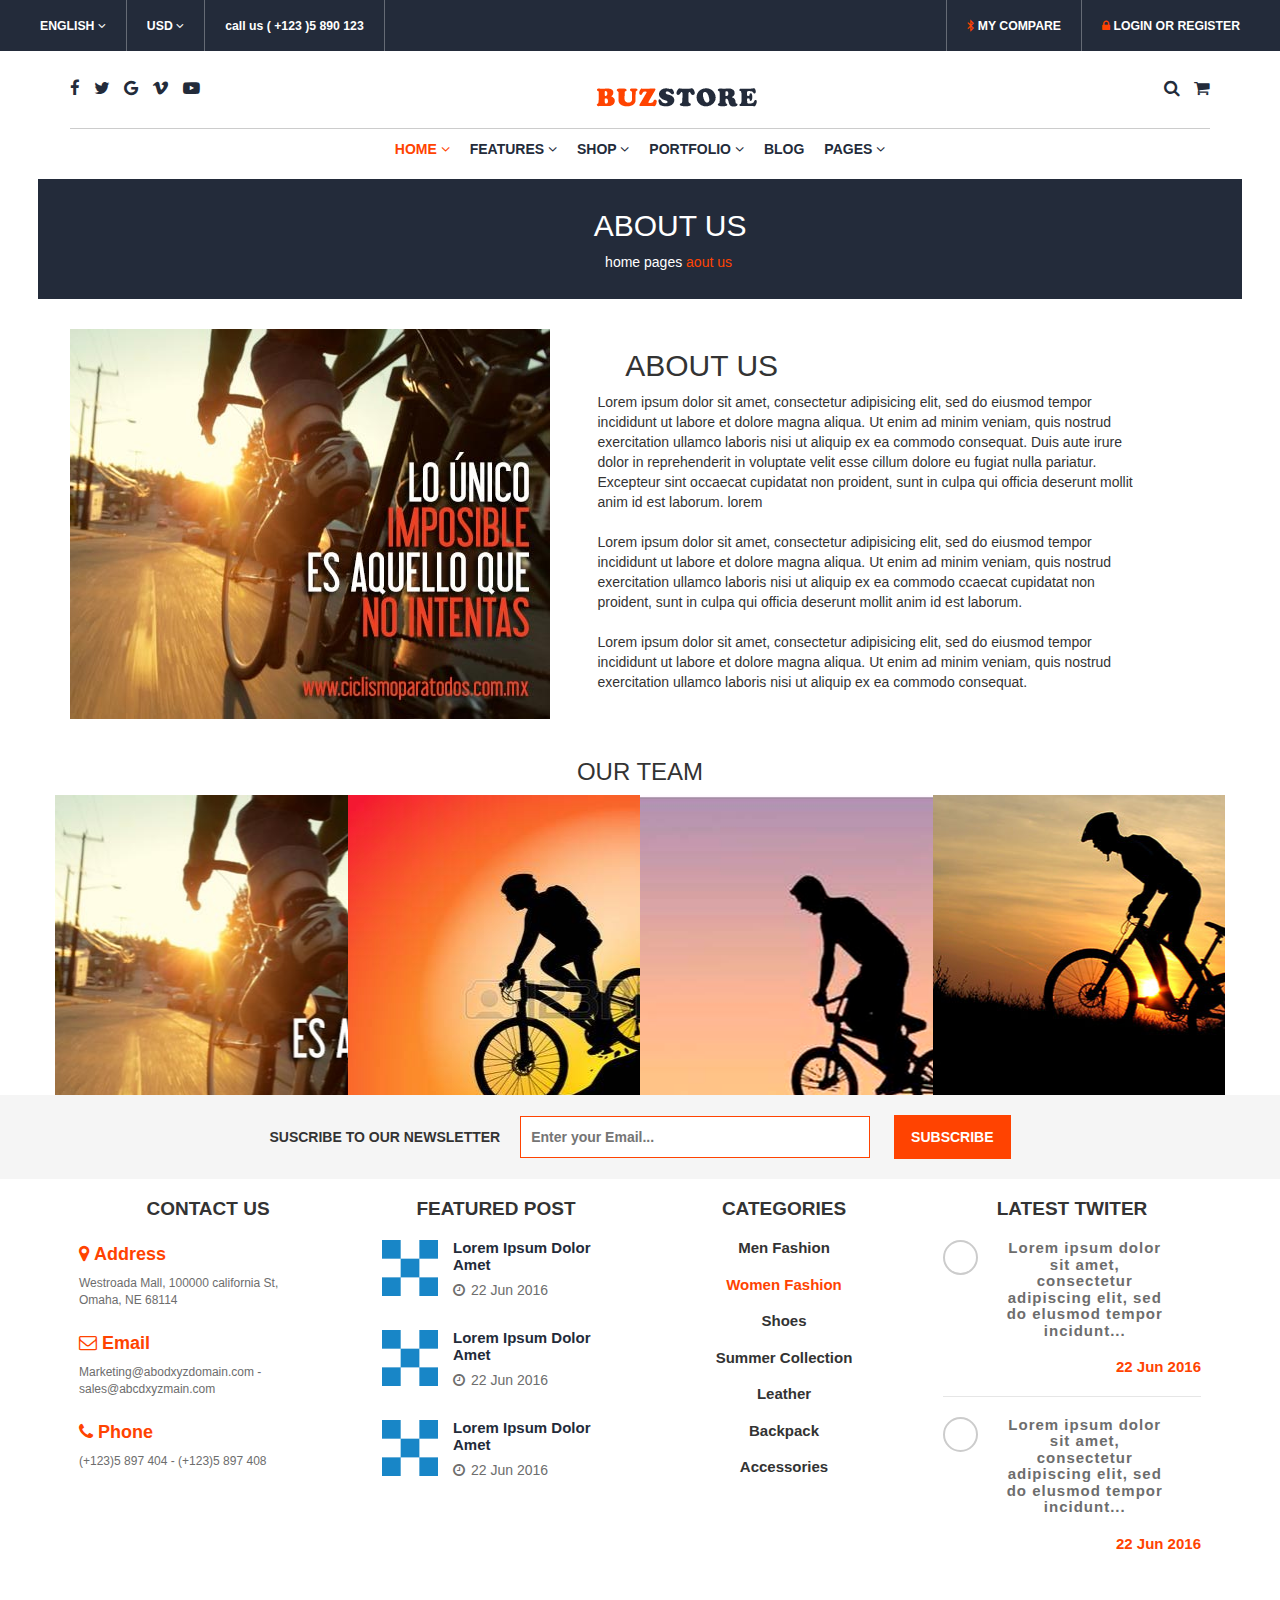
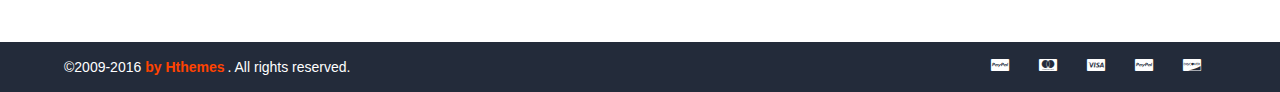
==== commit 0def0ad2: "pad-zero added" ====
--- a/maquetacion-final/10.html
+++ b/maquetacion-final/10.html
@@ -102,55 +102,55 @@
 
 		<div class="cuadros row">
 			<h3>OUR TEAM</h3>
-			<div class="cuadreo1 col-xs-12 col-sm-5 col-md-3">
-				<div class="info">
-					<p>ANA OZAWA</p>
-					<P class="naran">Marketing</P>
-					<p>Lorem ipsum dolor sit amet, consectetur adipisicing elit, sed do eiusmod
-					tempor.</p>
-					<div class="item_bottom_header w100">
-						<a class="ico" href="" class="sepa-left"><i class="fa fa-facebook" aria-hidden="true"></i></a>
-						<a class="ico" href="" class="sepa-left"><i class="fa fa-twitter" aria-hidden="true"></i></a>
-						<a class="ico" href="" class="sepa-left"><i class="fa fa-google" aria-hidden="true"></i></a>
-						<a class="ico" href="" class="sepa-left"><i class="fa fa-vimeo" aria-hidden="true"></i></a>
-						<a class="ico" href="" class="sepa-left"><i class="fa fa-youtube-play" aria-hidden="true"></i></a>
-					</div>
-				</div>
-			</div>
-
-			<div class="cuadreo2 col-xs-12 col-sm-5 col-md-3">
-				<div class="info">
-					<p>ANA OZAWA</p>
-					<P class="naran">Marketing</P>
-					<p>Lorem ipsum dolor sit amet, consectetur adipisicing elit, sed do eiusmod
-					tempor.</p>
-					<div class="item_bottom_header w100">
-						<a class="ico" href="" class="sepa-left"><i class="fa fa-facebook" aria-hidden="true"></i></a>
-						<a class="ico" href="" class="sepa-left"><i class="fa fa-twitter" aria-hidden="true"></i></a>
-						<a class="ico" href="" class="sepa-left"><i class="fa fa-google" aria-hidden="true"></i></a>
-						<a class="ico" href="" class="sepa-left"><i class="fa fa-vimeo" aria-hidden="true"></i></a>
-						<a class="ico" href="" class="sepa-left"><i class="fa fa-youtube-play" aria-hidden="true"></i></a>
-					</div>
-				</div>
-			</div>
-
-			<div class="cuadreo3 col-xs-12 col-sm-5 col-md-3">
-				<div class="info">
-					<p>ANA OZAWA</p>
-					<P class="naran">Marketing</P>
-					<p>Lorem ipsum dolor sit amet, consectetur adipisicing elit, sed do eiusmod
-					tempor.</p>
-					<div class="item_bottom_header w100">
-						<a class="ico" href="" class="sepa-left"><i class="fa fa-facebook" aria-hidden="true"></i></a>
-						<a class="ico" href="" class="sepa-left"><i class="fa fa-twitter" aria-hidden="true"></i></a>
-						<a class="ico" href="" class="sepa-left"><i class="fa fa-google" aria-hidden="true"></i></a>
-						<a class="ico" href="" class="sepa-left"><i class="fa fa-vimeo" aria-hidden="true"></i></a>
-						<a class="ico" href="" class="sepa-left"><i class="fa fa-youtube-play" aria-hidden="true"></i></a>
-					</div>
-				</div>
-			</div>
-
-			<div class="cuadreo4 col-xs-12 col-sm-5 col-md-3">
+			<div class="cuadreo1 col-xs-12 col-sm-5 col-md-3 pad-zero">
+				<div class="info">
+					<p>ANA OZAWA</p>
+					<P class="naran">Marketing</P>
+					<p>Lorem ipsum dolor sit amet, consectetur adipisicing elit, sed do eiusmod
+					tempor.</p>
+					<div class="item_bottom_header w100">
+						<a class="ico" href="" class="sepa-left"><i class="fa fa-facebook" aria-hidden="true"></i></a>
+						<a class="ico" href="" class="sepa-left"><i class="fa fa-twitter" aria-hidden="true"></i></a>
+						<a class="ico" href="" class="sepa-left"><i class="fa fa-google" aria-hidden="true"></i></a>
+						<a class="ico" href="" class="sepa-left"><i class="fa fa-vimeo" aria-hidden="true"></i></a>
+						<a class="ico" href="" class="sepa-left"><i class="fa fa-youtube-play" aria-hidden="true"></i></a>
+					</div>
+				</div>
+			</div>
+
+			<div class="cuadreo2 col-xs-12 col-sm-5 col-md-3 pad-zero">
+				<div class="info">
+					<p>ANA OZAWA</p>
+					<P class="naran">Marketing</P>
+					<p>Lorem ipsum dolor sit amet, consectetur adipisicing elit, sed do eiusmod
+					tempor.</p>
+					<div class="item_bottom_header w100">
+						<a class="ico" href="" class="sepa-left"><i class="fa fa-facebook" aria-hidden="true"></i></a>
+						<a class="ico" href="" class="sepa-left"><i class="fa fa-twitter" aria-hidden="true"></i></a>
+						<a class="ico" href="" class="sepa-left"><i class="fa fa-google" aria-hidden="true"></i></a>
+						<a class="ico" href="" class="sepa-left"><i class="fa fa-vimeo" aria-hidden="true"></i></a>
+						<a class="ico" href="" class="sepa-left"><i class="fa fa-youtube-play" aria-hidden="true"></i></a>
+					</div>
+				</div>
+			</div>
+
+			<div class="cuadreo3 col-xs-12 col-sm-5 col-md-3 pad-zero">
+				<div class="info">
+					<p>ANA OZAWA</p>
+					<P class="naran">Marketing</P>
+					<p>Lorem ipsum dolor sit amet, consectetur adipisicing elit, sed do eiusmod
+					tempor.</p>
+					<div class="item_bottom_header w100">
+						<a class="ico" href="" class="sepa-left"><i class="fa fa-facebook" aria-hidden="true"></i></a>
+						<a class="ico" href="" class="sepa-left"><i class="fa fa-twitter" aria-hidden="true"></i></a>
+						<a class="ico" href="" class="sepa-left"><i class="fa fa-google" aria-hidden="true"></i></a>
+						<a class="ico" href="" class="sepa-left"><i class="fa fa-vimeo" aria-hidden="true"></i></a>
+						<a class="ico" href="" class="sepa-left"><i class="fa fa-youtube-play" aria-hidden="true"></i></a>
+					</div>
+				</div>
+			</div>
+
+			<div class="cuadreo4 col-xs-12 col-sm-5 col-md-3 pad-zero">
 				<div class="info">
 					<p>ANA OZAWA</p>
 					<P class="naran">Marketing</P>
--- a/maquetacion-final/css/footer.css
+++ b/maquetacion-final/css/footer.css
@@ -132,6 +132,7 @@
 .twi-bb {
 	border-bottom: 1px solid #e6e6e6;
 	margin-top: 20px;
+	
 }
 
 .latest .twi-all h3{
--- a/maquetacion-final/css/10.css
+++ b/maquetacion-final/css/10.css
@@ -15,6 +15,10 @@
 	padding-left: 5%;
 }
 
+.pad-zero {
+	padding: 0 !important;
+}
+
 .subnav{
 	padding-left: 5%;
 }
@@ -112,6 +116,7 @@
 }
 
 .cuadreo4{
+	padding-left: 0;
 	height: 300px;
 	width: 50%;
 	background: url(../img/ciclismo.jpg);
@@ -126,9 +131,112 @@
 
 
 /*pestaña 7*/
- 
  .cont{
- 	height: 150px;
- 	background: red;
-
- }
+ 	height: 200px;
+ 	background: #cccccc;
+ }
+
+.spac-bet {
+ 	display: flex;
+ 	justify-content: space-between;
+ }
+
+ .cmp{
+ 	margin-left: 15px;
+ 	padding-left: 10px;
+ 	border-top: #ff4301 5px solid;
+ 	background: white;
+ 	font-size: 10px;
+ 	position: relative;
+ 	bottom: 10px;
+ }
+
+ span{
+ 	margin-right: 3px;
+ }
+
+ h5{
+ 	padding-top: 5px;
+ }
+
+ .cmp p{
+ 	margin-top: 10px;
+ }
+
+ .ult{
+ 	margin-left: 6%;
+ }
+
+ .apun{
+ 	width: 50%;
+ 	display: inline-block;
+ }
+
+ .num{
+ 	float: right;
+ 	position: relative;
+ 	right: 7%;
+ 	margin-left: 5px;
+ }
+
+ .num:hover{
+ 	background: #ff4301;
+ 	color: white;	
+ }
+
+ .negrita{
+ 	color: black;
+ }
+
+ /*pagina 8*/
+
+  .co2{
+  	width: 45%;
+ 	height: 230px;
+ 	background: #cccccc;
+ }
+
+  .cm1{
+  	width: 50%;
+  	float: right;
+ 	margin-left: 15px;
+ 	padding-left: 10px;
+ 	border-top: #ff4301 5px solid;
+ 	background: white;
+ 	font-size: 10px;
+ 	bottom: 10px;
+ 	right: 8%;
+ 	height: 200px;
+ 	top: 20px;
+ 	position: relative;
+ }
+
+
+
+.botones {
+	width: 100px;
+	height: 30px;
+	background: white;
+	border: #cccccc 2px solid;
+}
+
+.next{
+	float: right;
+}
+
+.asi{
+	border-bottom: black 2px solid;
+	margin: 20px;
+}
+
+.flex-row {
+	display: flex;
+}
+
+
+
+
+
+
+
+
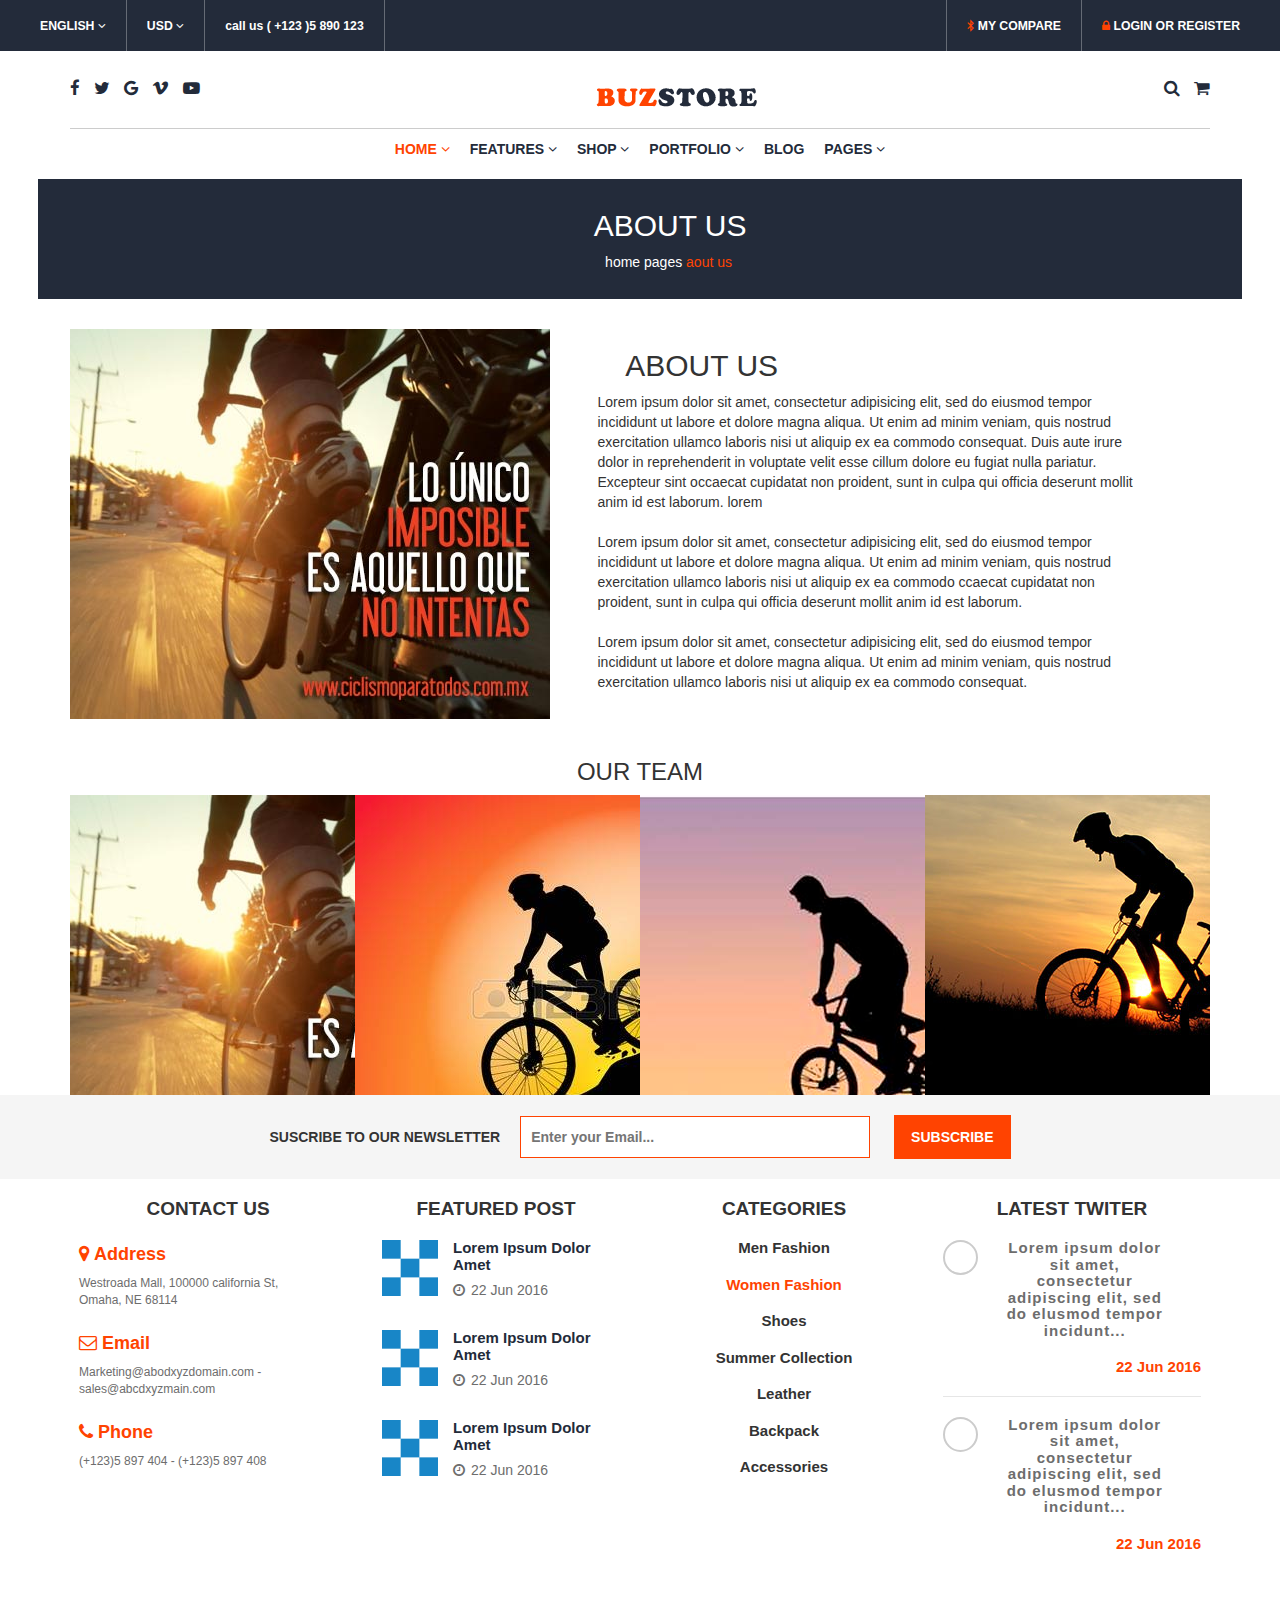
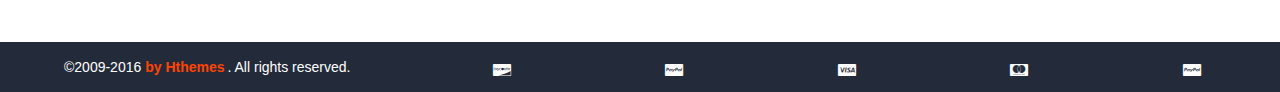
==== commit 1bd0c0e7: "mejoras" ====
--- a/maquetacion-final/10.html
+++ b/maquetacion-final/10.html
@@ -100,7 +100,7 @@
 			</div>
 		</div>
 
-		<div class="cuadros row">
+		<div class="cuadros">
 			<h3>OUR TEAM</h3>
 			<div class="cuadreo1 col-xs-12 col-sm-5 col-md-3 pad-zero">
 				<div class="info">
--- a/maquetacion-final/css/main.css
+++ b/maquetacion-final/css/main.css
@@ -117,12 +117,12 @@
     display: flex;
     justify-content: center;
     background-color: #ccc;
-    position: absolute;
+    position: fixed;
     top: 0;
     left: 0;
     right: 0;
     width: 100%;
-    z-index: -10;
+    z-index: 1;
     overflow: hidden;
     height: 0;
     transition: 0.5s height;
@@ -133,8 +133,10 @@
   .menu-bar {
     display: inline-block;
     float: right;
-    margin-top: 10px; } }
-@media screen and (max-width: 44.6875em) {
+    margin-top: 10px;
+    z-index: 1;
+    position: relative; } }
+@media screen and (max-width: 45.6875em) {
   .top_header {
     display: none; } }
 @media screen and (max-width: 30em) {
--- a/maquetacion-final/css/footer.css
+++ b/maquetacion-final/css/footer.css
@@ -7,6 +7,8 @@
 	margin: 0 auto;
 	align-items: center;
 	margin-top: 80px;
+	display: flex;
+	justify-content: space-between;
 }
 
 .orange2{
@@ -20,11 +22,9 @@
 
 .izq2{
 	position: relative;
-	top: 15px;
 }
 
 .cards{
-	padding: 10px;
 	float: right;
 	padding-right:15px;
 	padding-left: 15px;
@@ -160,3 +160,36 @@
 	background: #232b3a;
 }
 
+
+@media(max-width: 735px){
+	.resto {
+		flex-direction: column;
+	}
+
+	.posts {
+		display: flex;
+	}
+}
+
+@media(max-width: 800px){
+	.buscar {
+		display: flex;
+		flex-direction: column;
+		align-items: center;
+
+	}
+	.campo {
+		margin: 15px 0px;
+		width: 90%;
+	}
+}
+
+
+@media (max-width: 610px){
+	.encabezado2{
+		flex-direction: column;
+		height: 70px;
+		justify-content: space-around;
+
+	}
+}--- a/maquetacion-final/css/10.css
+++ b/maquetacion-final/css/10.css
@@ -49,7 +49,6 @@
 }
 
 h3{
-	color: red;
 	text-align: center;
 	font-size: 20px;
 }
@@ -220,9 +219,7 @@
 	border: #cccccc 2px solid;
 }
 
-.next{
-	float: right;
-}
+
 
 .asi{
 	border-bottom: black 2px solid;
@@ -233,10 +230,122 @@
 	display: flex;
 }
 
-
-
-
-
-
-
-
+.next{
+	margin-left: 5px;
+	margin-right: 5px;
+}
+
+/*pestaña 4*/
+
+
+
+.sec{
+	padding-top: 5px;
+	border-bottom: #d7d7d7 1px solid;
+}
+
+.entre {
+	text-decoration: none;
+	color: #232b3a;
+	transition: all .5s;
+}
+
+.entre i{
+	float: right;
+}
+
+.entre:hover{
+	color: #ff4301;
+}
+
+.for{
+	width: 48%;
+	padding: 5px;
+	border: #d7d7d7 1px solid;
+}
+
+.otr{
+	float: right;
+}
+
+.filter{
+	background: #ff4301;
+	color: white;
+	padding-top: 8px;
+	margin-top: 8px;
+}
+
+.ban{
+	height: 170px;
+	background: #d7d7d7;
+	padding-top: 25%;
+	padding-left: 8px;
+	margin-top: 15px;
+}
+
+.ve{
+	margin: 0;
+	font-size: 20px;
+}
+
+.des{
+	font-size: 40px;
+	color: #ff4301;
+	font-weight: bold;
+}
+
+.dre-cri{
+	font-size: 12px;
+}
+
+.des-cri{
+	font-size: 12px;
+	color: #9a9a9a;
+}
+
+                                 /*cuadrados*/
+.nar{
+	color: #ff4301;
+}
+
+.gris{
+	color: #9a9a9a;
+}
+
+.dros{
+	padding-top: 20px;
+}
+
+.otro{
+	float: right;
+}
+
+.sub{
+	display: block;
+	padding-bottom: 10px;
+	border-bottom: #9a9a9a 1px solid;
+
+}
+
+.cuad{
+	height: 250px;
+	background: #d7d7d7;
+}
+
+.tachado{
+	text-decoration: line-through;
+}
+
+.conte{
+	text-align: center;
+}
+
+.dua{
+	align-items: center;
+	justify-content: center;
+}
+
+
+
+
+
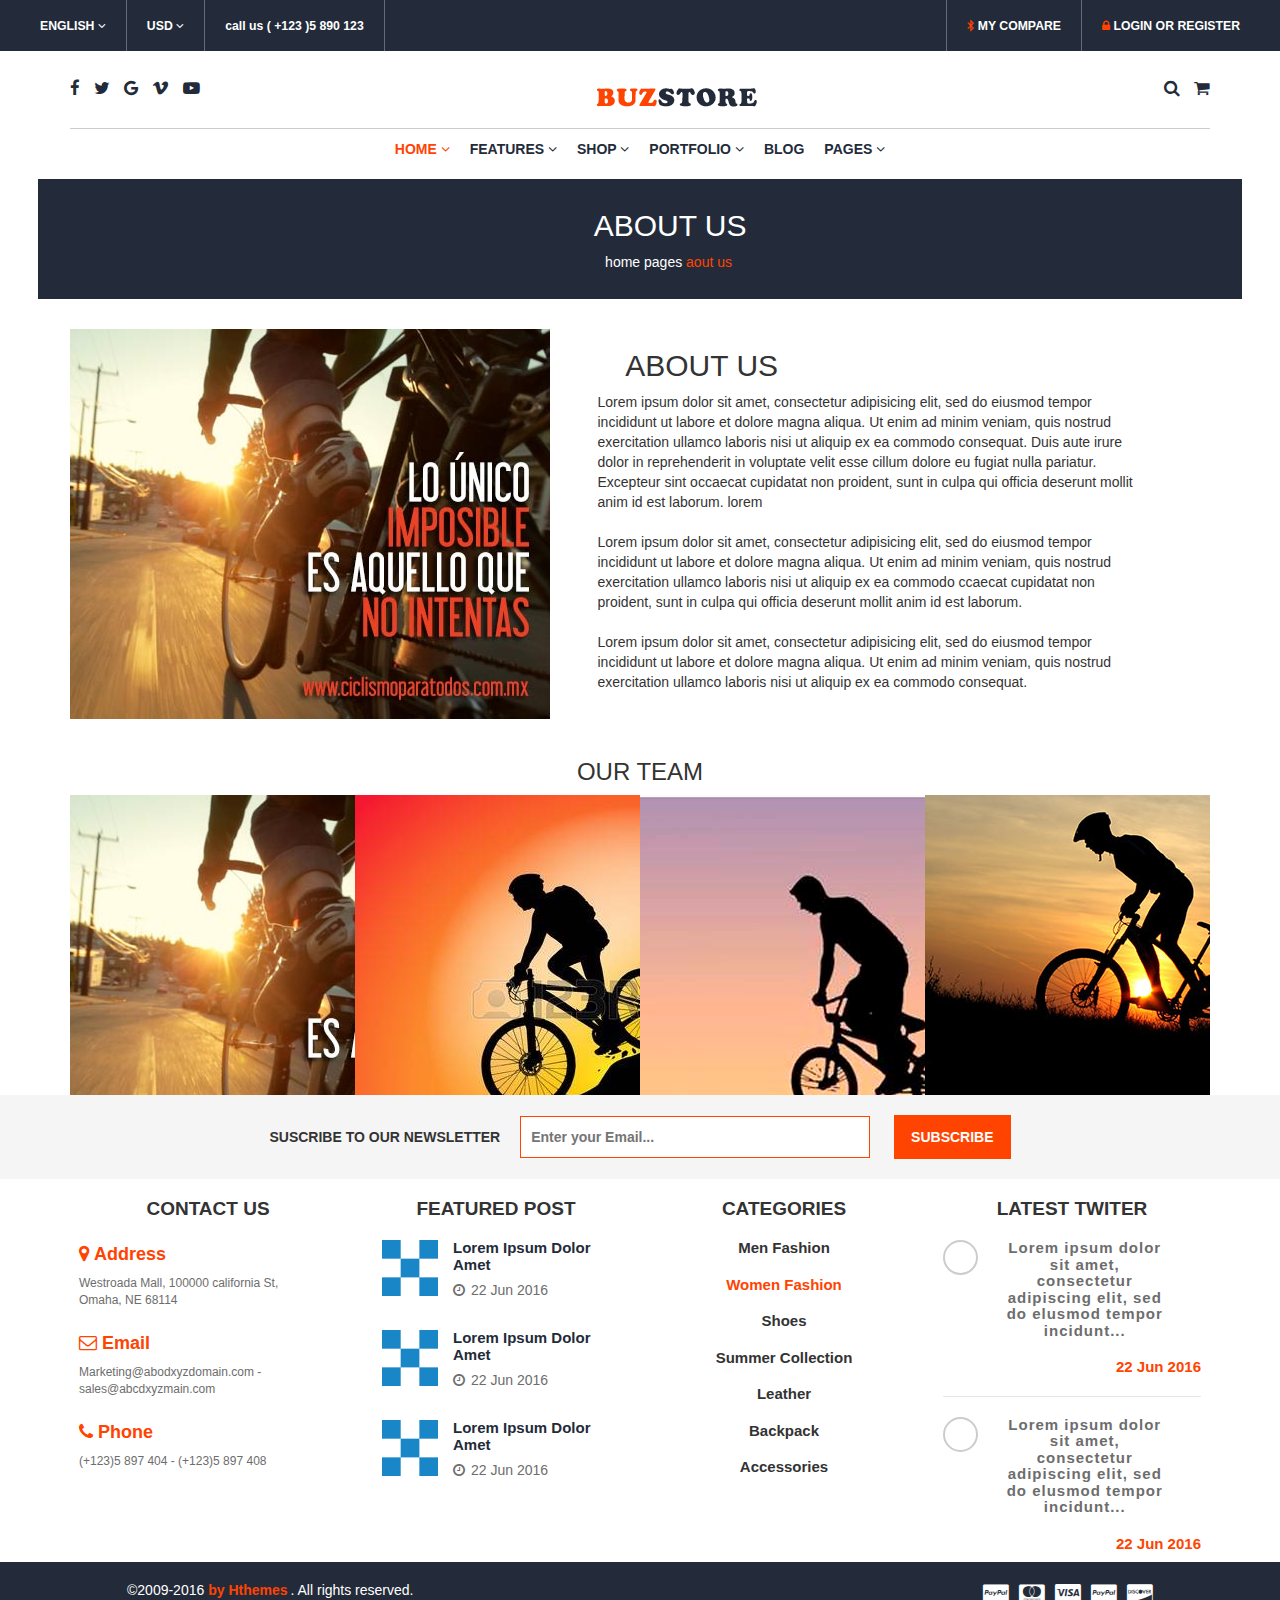
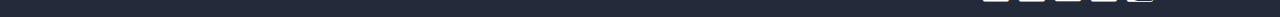
==== commit f37b7644: "termino footer" ====
--- a/maquetacion-final/10.html
+++ b/maquetacion-final/10.html
@@ -194,28 +194,28 @@
 				<div class="featured FI col-lg-3 col-md-3 col-sm-6 col-xs-12">
 					<h3>FEATURED POST</h3>
 					<div class="posts">
-						<div class="post-img col-lg-4">
+						<div class="post-img col-lg-4 col-md-4 col-sm-6 col-xs-6">
 							<img src="img/lorem.png">
 						</div>
-						<div class="post-text col-lg-8">
+						<div class="post-text col-lg-8 col-sm-6 col-xs-6">
 							<h4>Lorem Ipsum Dolor Amet</h4>
 							<p class="date"><i class="fa fa-clock-o" aria-hidden="true"></i>22 Jun 2016</p>
 						</div>
 					</div>
 					<div class="posts">
-						<div class="post-img col-lg-4">
+						<div class="post-img col-lg-4 col-md-4 col-sm-6 col-xs-6">
 							<img src="img/lorem.png">
 						</div>
-						<div class="post-text col-lg-8">
+						<div class="post-text col-lg-8 col-sm-6 col-xs-6">
 							<h4>Lorem Ipsum Dolor Amet</h4>
 							<p class="date"><i class="fa fa-clock-o" aria-hidden="true"></i>22 Jun 2016</p>
 						</div>
 					</div>
 					<div class="posts">
-						<div class="post-img col-lg-4">
+						<div class="post-img col-lg-4 col-md-4 col-sm-6 col-xs-6">
 							<img src="img/lorem.png">
 						</div>
-						<div class="post-text col-lg-8">
+						<div class="post-text col-lg-8 col-sm-6 col-xs-6">
 							<h4>Lorem Ipsum Dolor Amet</h4>
 							<p class="date"><i class="fa fa-clock-o" aria-hidden="true"></i>22 Jun 2016</p>
 						</div>
@@ -252,13 +252,17 @@
 		</div>
 	</div>
 		<footer>
-			<div class="encabezado2">
-				<span class="izq2 MB">©2009-2016 <span class="orange2 MB">by Hthemes</span>. All rights reserved.</span>
-				<div class="cards fa fa-cc-discover"></div>
-				<div class="cards fa fa-cc-paypal" aria-hidden="true"></div>
-				<div class="cards fa fa-cc-visa" aria-hidden="true"></div>
-				<div class="cards fa fa-cc-mastercard" aria-hidden="true"></div>
-				<div class="cards fa fa-cc-paypal" aria-hidden="true"></div>
+			<div class="foot-cont container">
+				<div class="encabezado2">
+					<span class="izq2 MB">©2009-2016 <span class="orange2 MB">by Hthemes</span>. All rights reserved.</span>
+					<divs class="tarjetas">
+						<div class="cards fa fa-cc-discover"></div>
+						<div class="cards fa fa-cc-paypal" aria-hidden="true"></div>
+						<div class="cards fa fa-cc-visa" aria-hidden="true"></div>
+						<div class="cards fa fa-cc-mastercard" aria-hidden="true"></div>
+						<div class="cards fa fa-cc-paypal" aria-hidden="true"></div>
+					</div>
+				</div>
 			</div>
 		</footer>
 	</section>
--- a/maquetacion-final/css/footer.css
+++ b/maquetacion-final/css/footer.css
@@ -2,13 +2,13 @@
 .encabezado2{
 	color: white;
 	background: #232b3a;
-	height: 50px;
+	height: 55px;
 	width: 90%;
 	margin: 0 auto;
 	align-items: center;
-	margin-top: 80px;
-	display: flex;
 	justify-content: space-between;
+	display: flex;
+	bottom: 0;
 }
 
 .orange2{
@@ -26,9 +26,9 @@
 
 .cards{
 	float: right;
-	padding-right:15px;
-	padding-left: 15px;
+	padding-left: 10px;
 	margin-top: 6px;
+	font-size: 20px;
 }
 
 .buscar {
@@ -192,4 +192,9 @@
 		justify-content: space-around;
 
 	}
+
+	.foot-cont {
+		width: 100%;
+		text-align: center;
+	}
 }--- a/maquetacion-final/css/10.css
+++ b/maquetacion-final/css/10.css
@@ -344,8 +344,49 @@
 	align-items: center;
 	justify-content: center;
 }
-
-
-
-
-
+                   /*efecto*/
+.efe{
+	width: 100%;
+	height: 250px;
+	background: rgba(31, 31, 31, 0.5);
+	-webkit-transition: opacity 1s;
+	opacity: 0;
+
+}
+
+.cuad:hover .efe{
+	opacity: 1;
+
+}
+
+/*--------------------------------*/
+
+
+.eye{
+	height: 205px;
+	display: flex;
+	justify-content: center;
+	align-items: center;
+}
+
+.ojo{
+	font-size: 20px;
+	background: #d7d7d7;
+	padding: 10px;
+}
+
+.b1{
+	background: #ff4301;
+	color: white;
+	padding: 10px;
+	width: 70%;
+}
+
+.b1 .car{
+	margin-right: 5px;
+}
+
+.like{
+	padding: 10px;
+}
+
